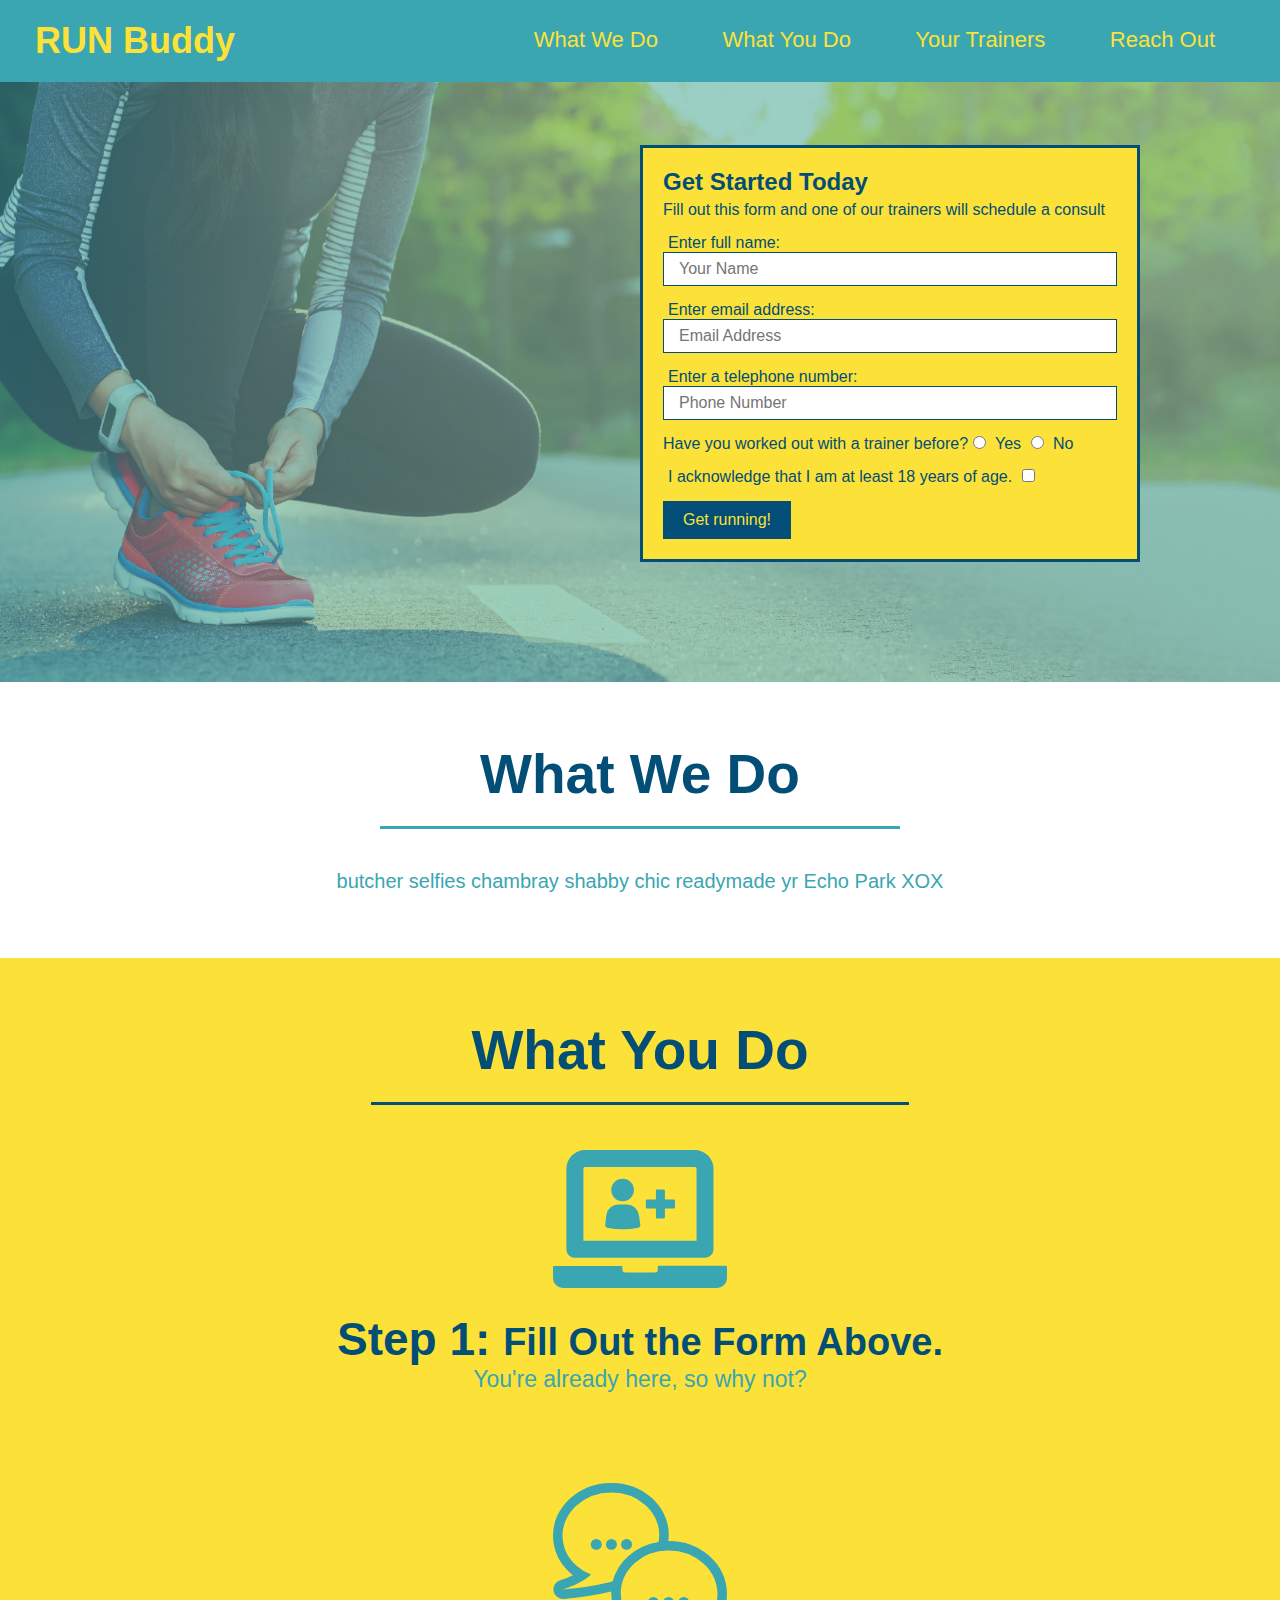
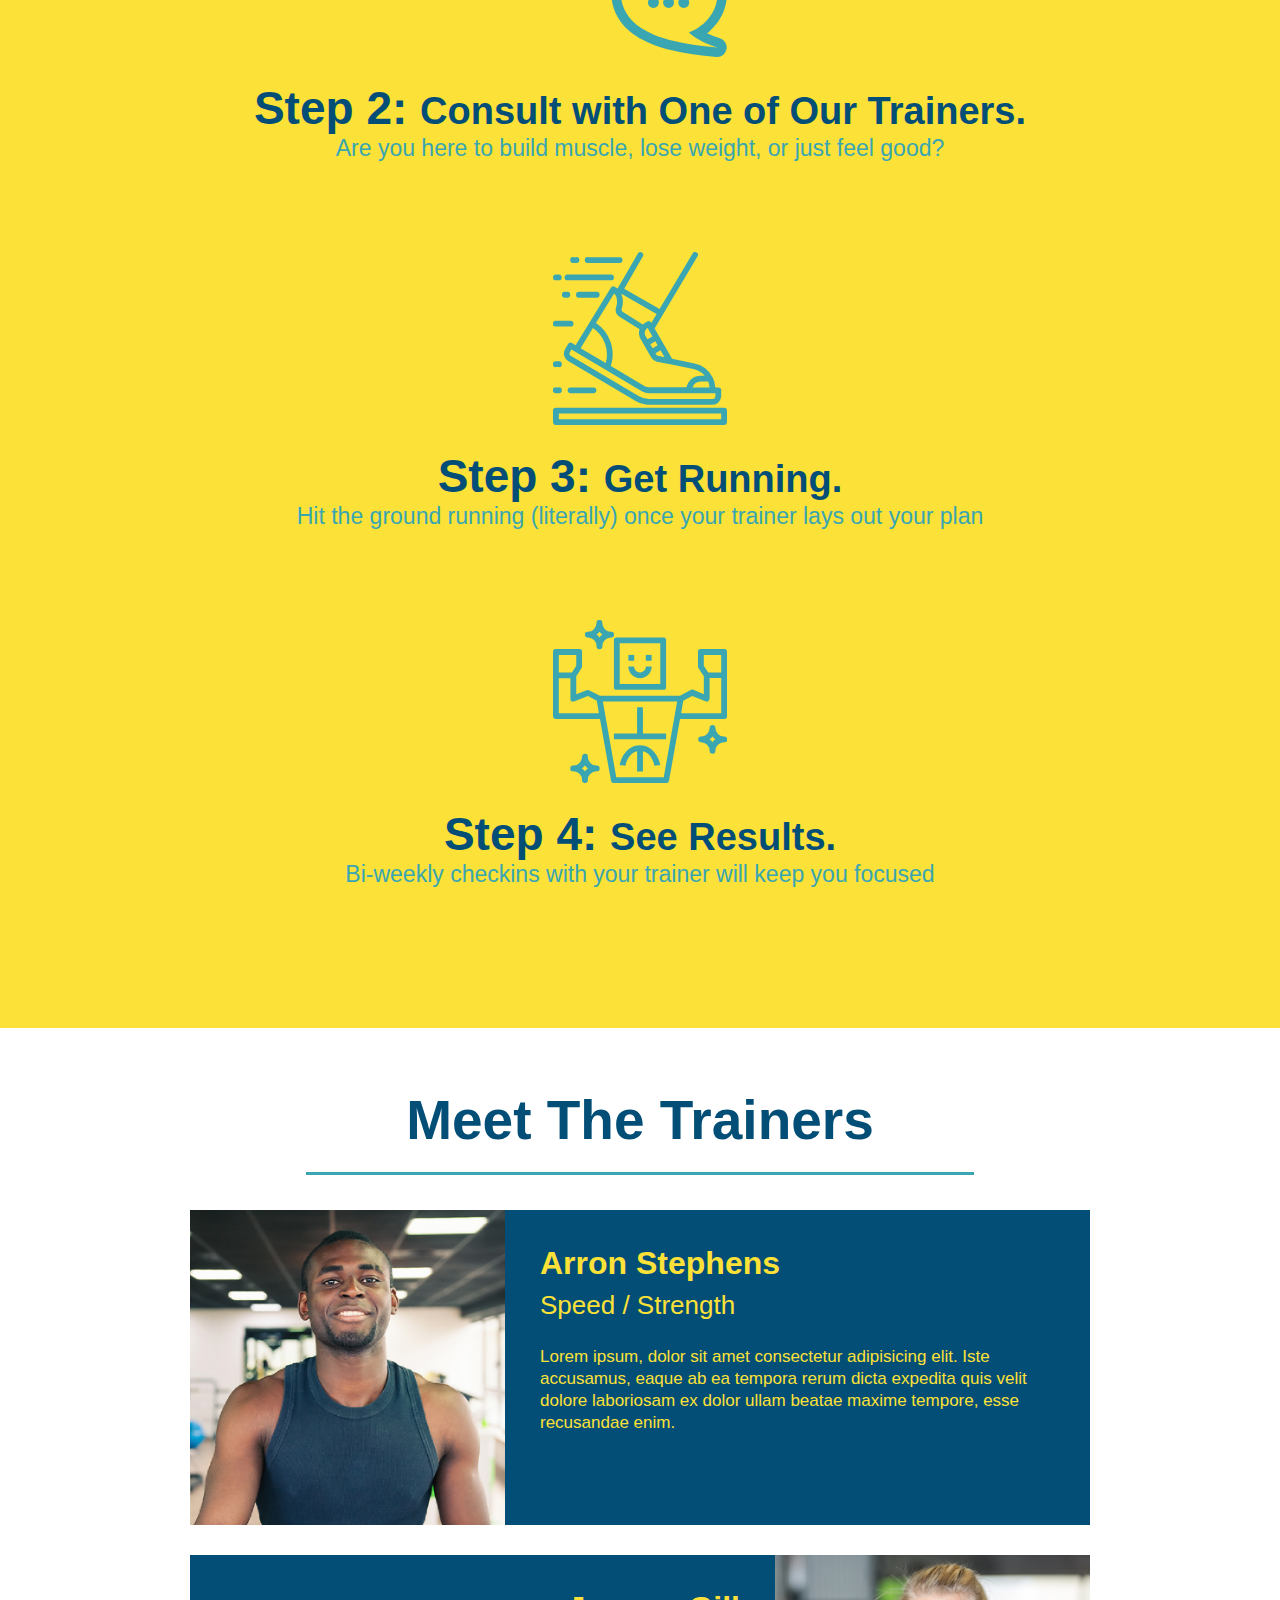
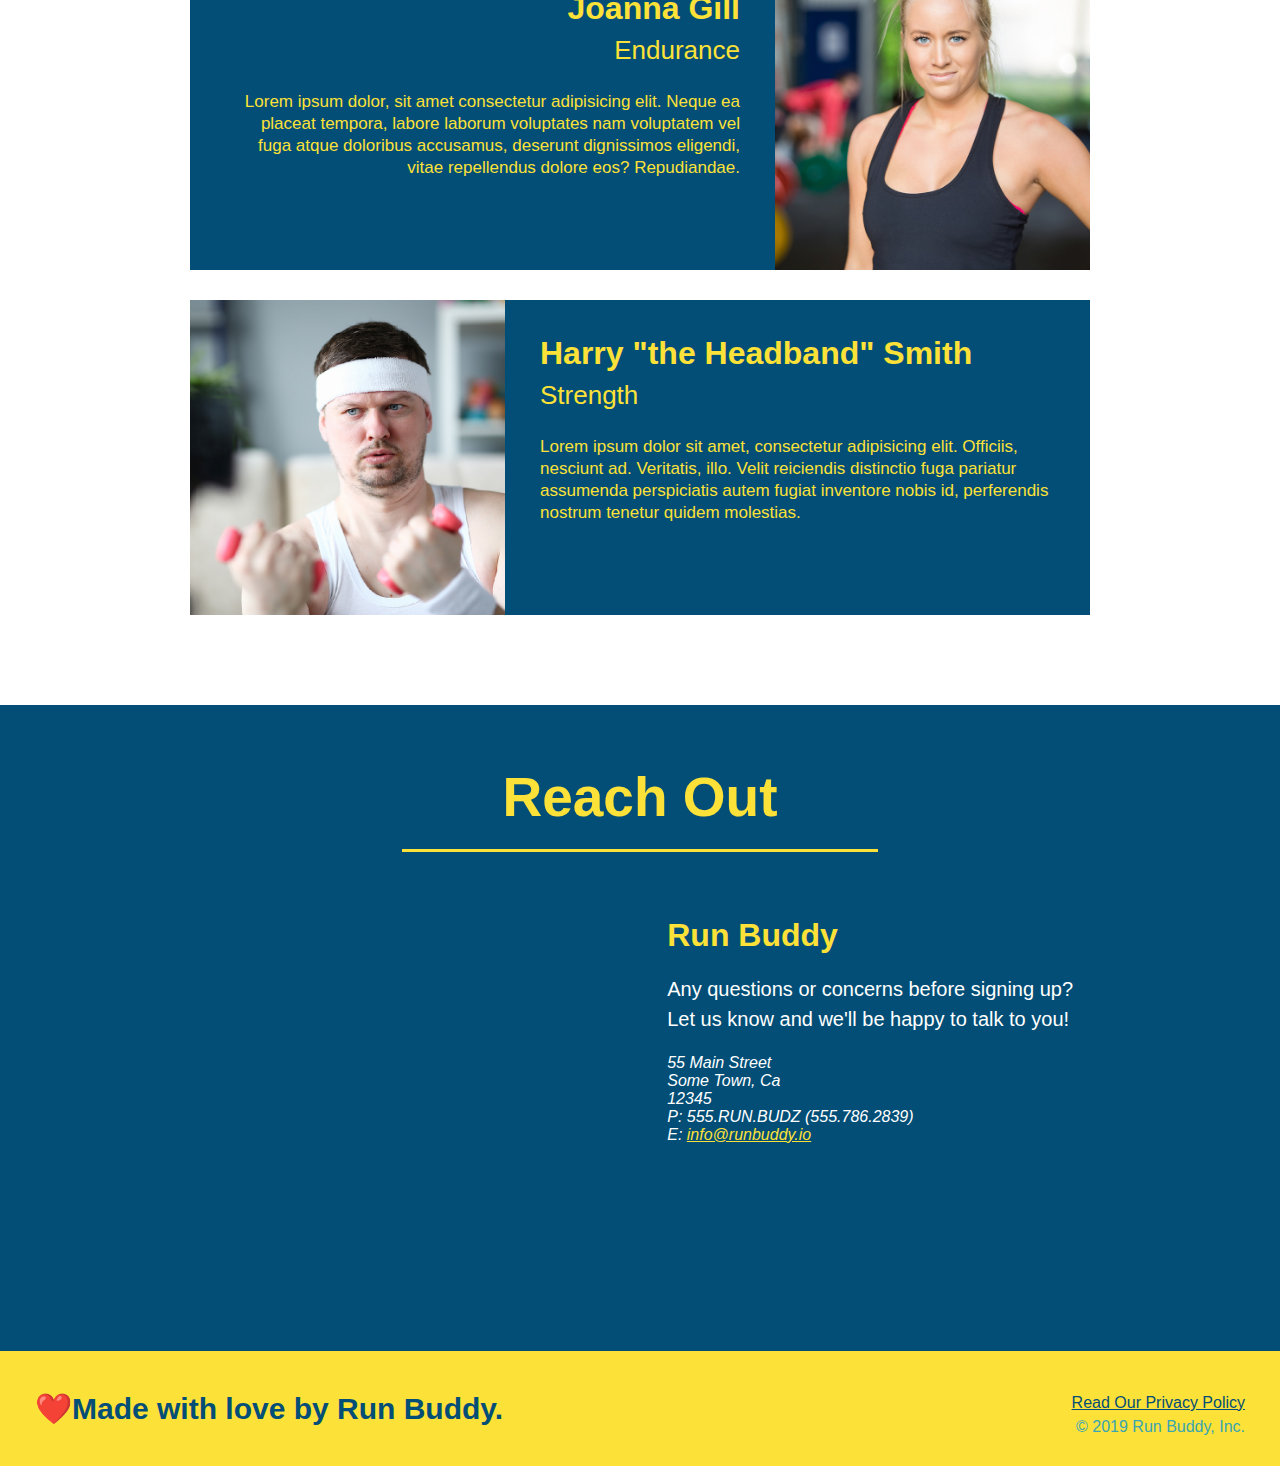
==== index.html @ ba40129c "meet the trainers section" ====
<!DOCTYPE html>
<html lang="en">
<head>
    <meta charset="UTF-8">
    <meta http-equiv="X-UA-Compatible" content="IE=edge">
    <meta name="viewport" content="width=device-width, initial-scale=1.0">
    <title>Run Buddy</title>

    <link rel="stylesheet" href="./assets/css/style.css" 
    />

</head>
<body>
    
    <!-- navigation -->
   <header>
        <h1>
            <a href= "#">RUN Buddy</a>
        </h1>

        <nav>
            <!-- Unordered list element -->
            <ul>
                <!-- List item element -->
                <li>
                    <!-- Anchor element -->
                    <a href="#what-you-do">What We Do</a>
                </li>
                <li>
                    <a href="#what-you-do">What You Do</a>
                </li>
                <li>
                    <a href="#your-trainers">Your Trainers</a>
                </li>
                <li>
                    <a href="#reach-out">Reach Out</a>
                </li>
            </ul>
        </nav>
    </header> 

    <!-- hero/jumbotron -->
    <section class="hero">
        <div class="hero-form">
            <h3>Get Started Today</h3>
            <p>Fill out this form and one of our trainers will schedule a consult</p>
            <form>
                <label for="name">Enter full name:</label>
                <input type="text" placeholder="Your Name" name="name" id="name" class="form-input" />
                <label for="email">Enter email address:</label>
                <input type="email" placeholder="Email Address" name="email" id="email" class="form-input" />
                <label for="phone">Enter a telephone number:</label>
                <input type="tel" placeholder="Phone Number" name="phone" id="phone" class="form-input" />

                <p>
                    Have you worked out with a trainer before?
                    <input type="radio" name="trainer-confirm" id="trainer-yes" />
                    <label for="trainer-yes">Yes</label>
                    <input type="radio" name="trainer-confirm" id="trainer-no" />
                    <label for="trainer-no">No</label>
                </p>
                <p>
                    <label for="checkbox">I acknowledge that I am at least 18 years of age.
                    </label>
                    <input type="checkbox" name="age-confirm" id="checkbox" />
                </p>
                <button type="summit">
                    Get running!
                </button>
            </form>
        </div>
    </section>

    <!-- "what we do" section -->
    <section id="what-we-do" class="intro"> 
        <h2 class="section-title primary-border">What We Do</h2>
        <p>
            butcher selfies chambray shabby chic readymade yr Echo Park XOX
        </p>
    </section>
    
    <!--"what you do" section-->
    <section id="what-you-do" class="steps">
        <h2 class="section-title secondary-border">What You Do</h2>

        <div>
            <img src="./assets/images/step-1.svg" alt="" />
            <h3> Step 1: <span>Fill Out the Form Above.</span></h3>
            <p>You're already here, so why not?</p>
        </div>

        <div>
            <img src="./assets/images/step-2.svg" alt="" />
            <h3>Step 2: <span>Consult with One of Our Trainers.</span></h3>
            <p>Are you here to build muscle, lose weight, or just feel good?</p>
        </div>

        <div>
            <img src="./assets/images/step-3.svg" alt="" />
            <h3>Step 3: <span>Get Running.</span></h3>
            <p>Hit the ground running (literally) once your trainer lays out your plan</p>
        </div>

        <div>
            <img src="./assets/images/step-4.svg" alt="" />
            <h3>Step 4: <span>See Results.</span></h3>
            <p>Bi-weekly checkins with your trainer will keep you focused</p>
        </div>
    </section>
    
    <!--"meet the trainer" section-->
    <section id="your-trainers" class="trainers">
        <h2 class="section-title primary-border">
            Meet The Trainers</h2>
            <article class="trainer">
                <img src="./assets/images/trainer-1.jpg" alt="Arron Stephens in his workout clothes, ready to pump iron" />
                <div class="trainer-bio text-left">
                    <h3> Arron Stephens </h3>
                    <h4>Speed / Strength </h4>
                    <p>
                        Lorem ipsum, dolor sit amet consectetur adipisicing elit. Iste accusamus, eaque ab ea tempora rerum dicta expedita quis velit dolore laboriosam ex dolor ullam beatae maxime tempore, esse recusandae enim.
                    </p>
                </div>
            </article>

            <article class="trainer">
                <div class="trainer-bio text-right">
                    <h3>Joanna Gill</h3>
                    <h4>Endurance</h4>
                    <p>
                        Lorem ipsum dolor, sit amet consectetur adipisicing elit. Neque ea placeat tempora, labore laborum voluptates nam voluptatem vel fuga atque doloribus accusamus, deserunt dignissimos eligendi, vitae repellendus dolore eos? Repudiandae.
                    </p>
                </div>
                <img src="./assets/images/trainer-2.jpg" alt="Joanna Gill cooling off after a workout" />
            </article>

            <article class="trainer">
                <img src="./assets/images/trainer-3.jpg" alt="Harry Smith wearing a headband and lifting comically small pink weights" />
                <div class="trainer-bio text-left">
                    <h3>Harry "the Headband" Smith</h3>
                    <h4>Strength</h4>
                    <p>
                        Lorem ipsum dolor sit amet, consectetur adipisicing elit. Officiis, nesciunt ad. Veritatis, illo. Velit reiciendis distinctio fuga pariatur assumenda perspiciatis autem fugiat inventore nobis id, perferendis nostrum tenetur quidem molestias.
                    </p>
                </div>
            </article>
    </section>
    
    <!--"reach out" section-->
    <section id="reach-out" class="contact">
        <h2 class="section-title secondary-border">Reach Out</h2>
        <div class="contact-info">
            <iframe src="https://www.google.com/maps/embed?pb=!1m18!1m12!1m3!1d3016.4071240894605!2d-74.11758218458974!3d40.88488347931348!2m3!1f0!2f0!3f0!3m2!1i1024!2i768!4f13.1!3m3!1m2!1s0x89c2f951007df4bb%3A0xd61c930fb364bfa!2s155%20Semel%20Ave%2C%20Garfield%2C%20NJ%2007026!5e0!3m2!1sen!2sus!4v1619293812402!5m2!1sen!2sus" 
                width="400" 
                height="400" 
                style="border:0;" 
                allowfullscreen="" 
                loading="lazy">
            </iframe>
        

        <div>
            <h3>Run Buddy</h3>
            <p>
                Any questions or concerns before signing up?
                <br/>
                Let us know and we'll be happy to talk to you!
            </p>
            <address>
                55 Main Street <br/>
                Some Town, Ca <br/>
                12345 <br/>
                P: 555.RUN.BUDZ (555.786.2839) <br/>
                E: <a href="mailto:info@runbuddy.io">info@runbuddy.io</a>
            </address>
            </div>
        </div>
    </section>

    <!-- footer -->
    <footer> 
        <h2>❤️Made with love by Run Buddy.</h2>
        <div>
            <a href="#">Read Our Privacy Policy</a><br />
            &copy; 2019 Run Buddy, Inc.
        </div>
    </footer>


</body>
</html>
---- assets/css/style.css ----
* {
    margin: 0;
    padding: 0;
    box-sizing: border-box;
}

body {
    color: #39a6b2;
    font-family: Helvetica, Arial, sans-serif;
}

header {
    padding: 20px 35px;
    background-color: #39a6b2;
}

header h1 {
    font-weight: bold;
    font-size: 36px;
    color: #fce138;
    margin: 0;
    display: inline;
}

header a {
    text-decoration: none;
    color: #fce138;
}

header nav {
    float: right;
    margin: 7px 0;
}

header nav ul li {
    display: inline;
}

header nav ul li a {
    margin: 0 30px;
    font-weight: lighter;
    font-size: 22px;
}
footer {
    background: #fce138;
    width: 100%;
    padding: 40px 35px;
}

footer h2 {
    display: inline;
    color: #024e76;
    font-size: 30px;
    margin: 0;
}

footer div {
    float: right;
    line-height: 1.5;
    text-align: right;
}

footer a {
    color: #024e76;
}

section {
    padding:60px;
}

.hero {
    background-image: url("../images/hero-bg.jpg");
    height: 600px;
    background-size: cover;
    background-position: center;
    position: relative;
}

.hero-form {
    background-color: #fce138;
    color: #024e76;
    padding: 20px;
    width: 500px;
    border: solid 3px #024e76;
    position: absolute;
    bottom: 120px;
    right: 140px;
}
.hero-form h3 {
    font-size: 24px;
    margin: 0;
}
.hero-form p {
    margin: 5px 0 15px 0;
}

.form-input {
    border: 1px solid #024e76;
    display: block;
    padding: 7px 15px;
    font-size: 16px;
    color: #024e76;
    width: 100%;
    margin-bottom: 15px;
}

.hero-form label {
    margin: 0 5px;
}

.hero-form button {
    color: #fce138;
    background-color: #024e76;
    border: none;
    padding: 10px 20px;
    font-size: 16px;
}

.intro {
    text-align: center;
}

.intro p {
    line-height: 1.7;
    color: #39a6b2;
    width: 80%;
    font-size: 20px;
    margin: 0 auto;
}

.steps {
    text-align: center;
    background: #fce138
}

.section-title {
    font-size: 55px;
    color: #024e76;
    margin-bottom: 35px;
    padding: 0 100px 20px 100px;
    display: inline-block;
    border-bottom: 3px solid;
}

.primary-border {
    border-color: #fce138;
}

.primary-border {
    border-color: #39a6b2;
}

.steps div {
    margin-bottom: 80px;
}

.steps img {
    width: 15%;
    margin: 10px 0;
}

.steps h3 {
    color: #024e76;
    font-size: 46px;
    margin-top: 10px;
}

.steps p {
    color: #39a6b2;
    font-size: 23px;
}

.steps span {
    font-size: 38px;
}

.trainers {
    text-align: center;
}

.trainer {
    width: 900px;
    margin: 0 auto 30px auto;
    background: #024e76;
    color: #fce138;
    overflow: auto;
}

.trainer img {
    width: 35%;
    float: left;
}

.trainer-bio {
    padding: 35px;
    float: left;
    width: 65%;
}

.text-left {
    text-align: left;
}

.text-right {
    text-align: right;
}

.trainer-bio h3 {
    font-size: 32px;
    margin-bottom: 8px;
}

.trainer-bio h4 {
    font-weight: lighter;
    font-size: 26px;
    margin-bottom: 25px;
}

.trainer-bio p {
    font-size: 17px;
    line-height: 1.3;
}

.contact {
    text-align: center;
    background: #024e76;
}

.contact h2 {
    color:#fce138;
}

.contact-info iframe {
    width: 400px;
    height: 400px;
}

.contact-info div {
    width: 410px;
    display: inline-block;
    vertical-align: top;
    text-align: left;
    margin: 30px 0 0 60px;
    color: white;
}

.contact-info h3 {
    color:#fce138;
    font-size: 32px;
}

.contact-info p, .contact-info adress {
    margin: 20px 0;
    line-height: 1.5;
    font-size: 20px;
    font-style: normal;
}

.contact-info a {
    color: #fce138;
}
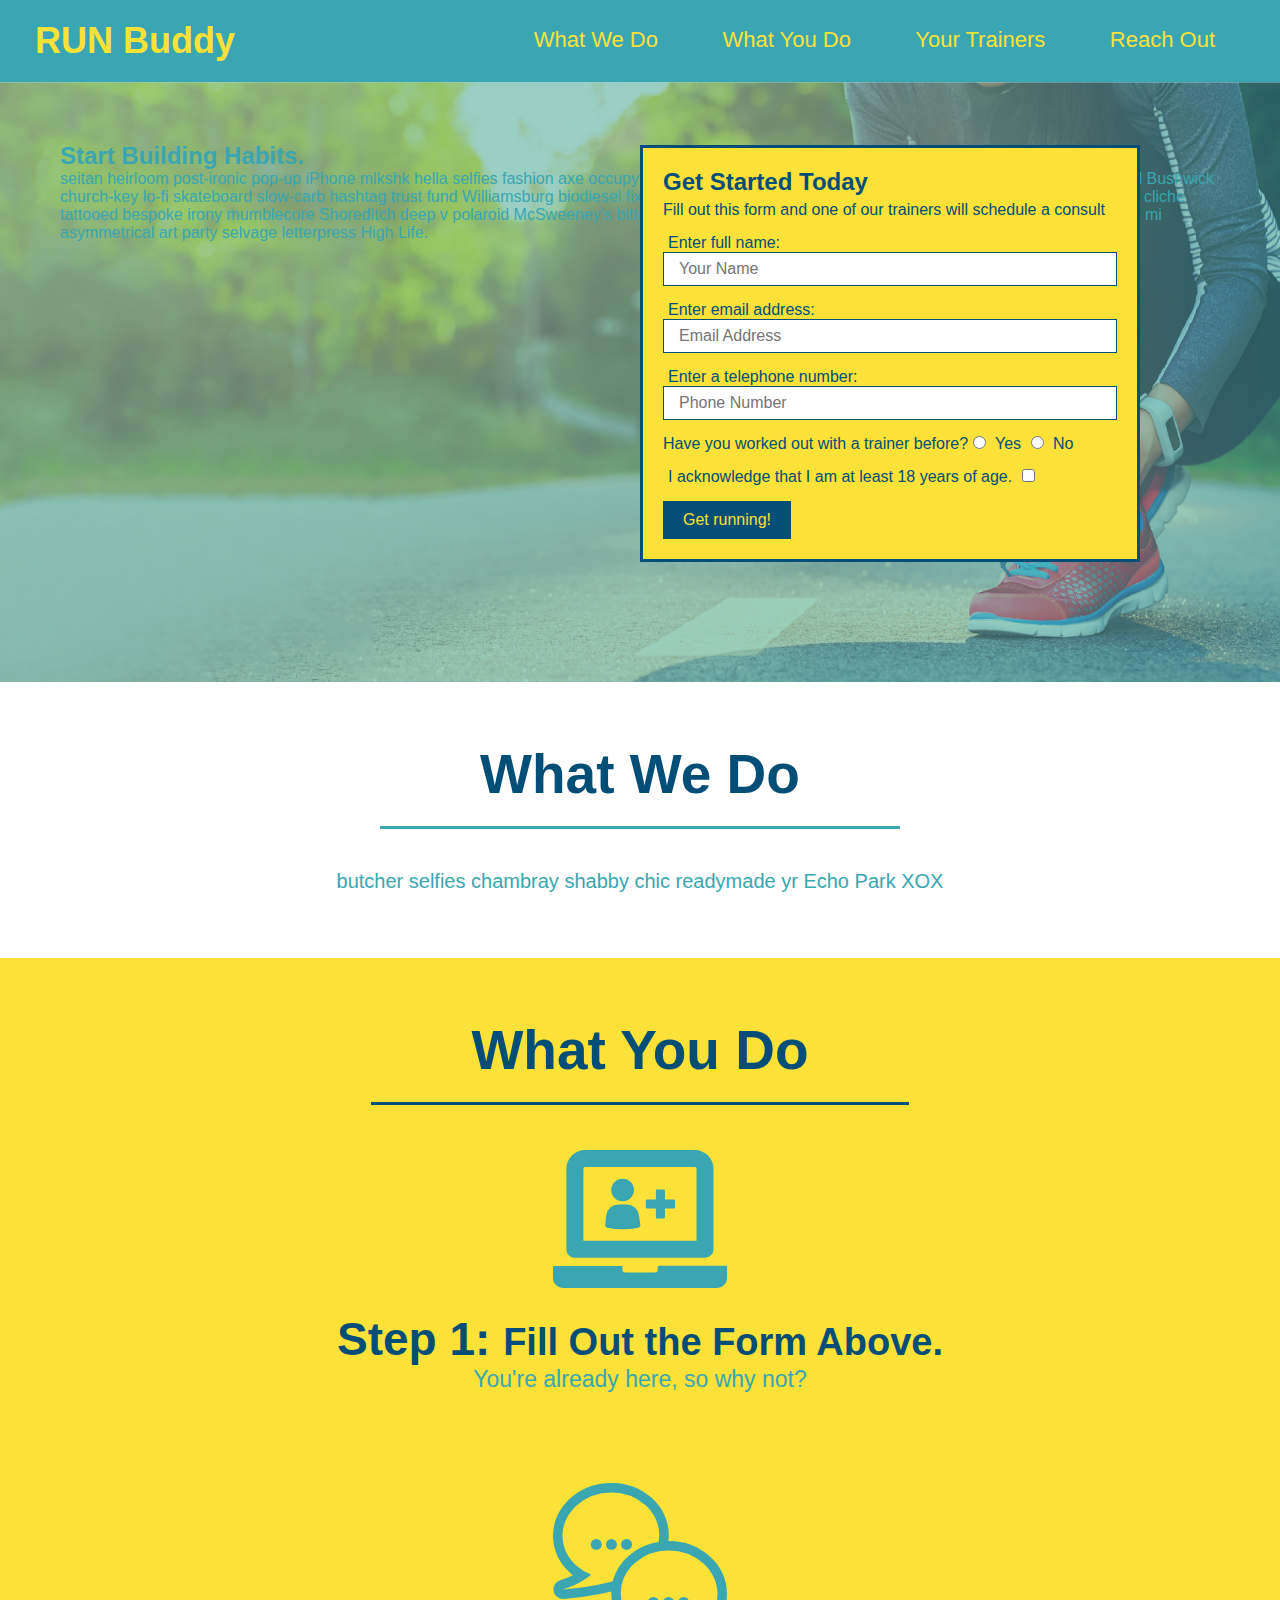
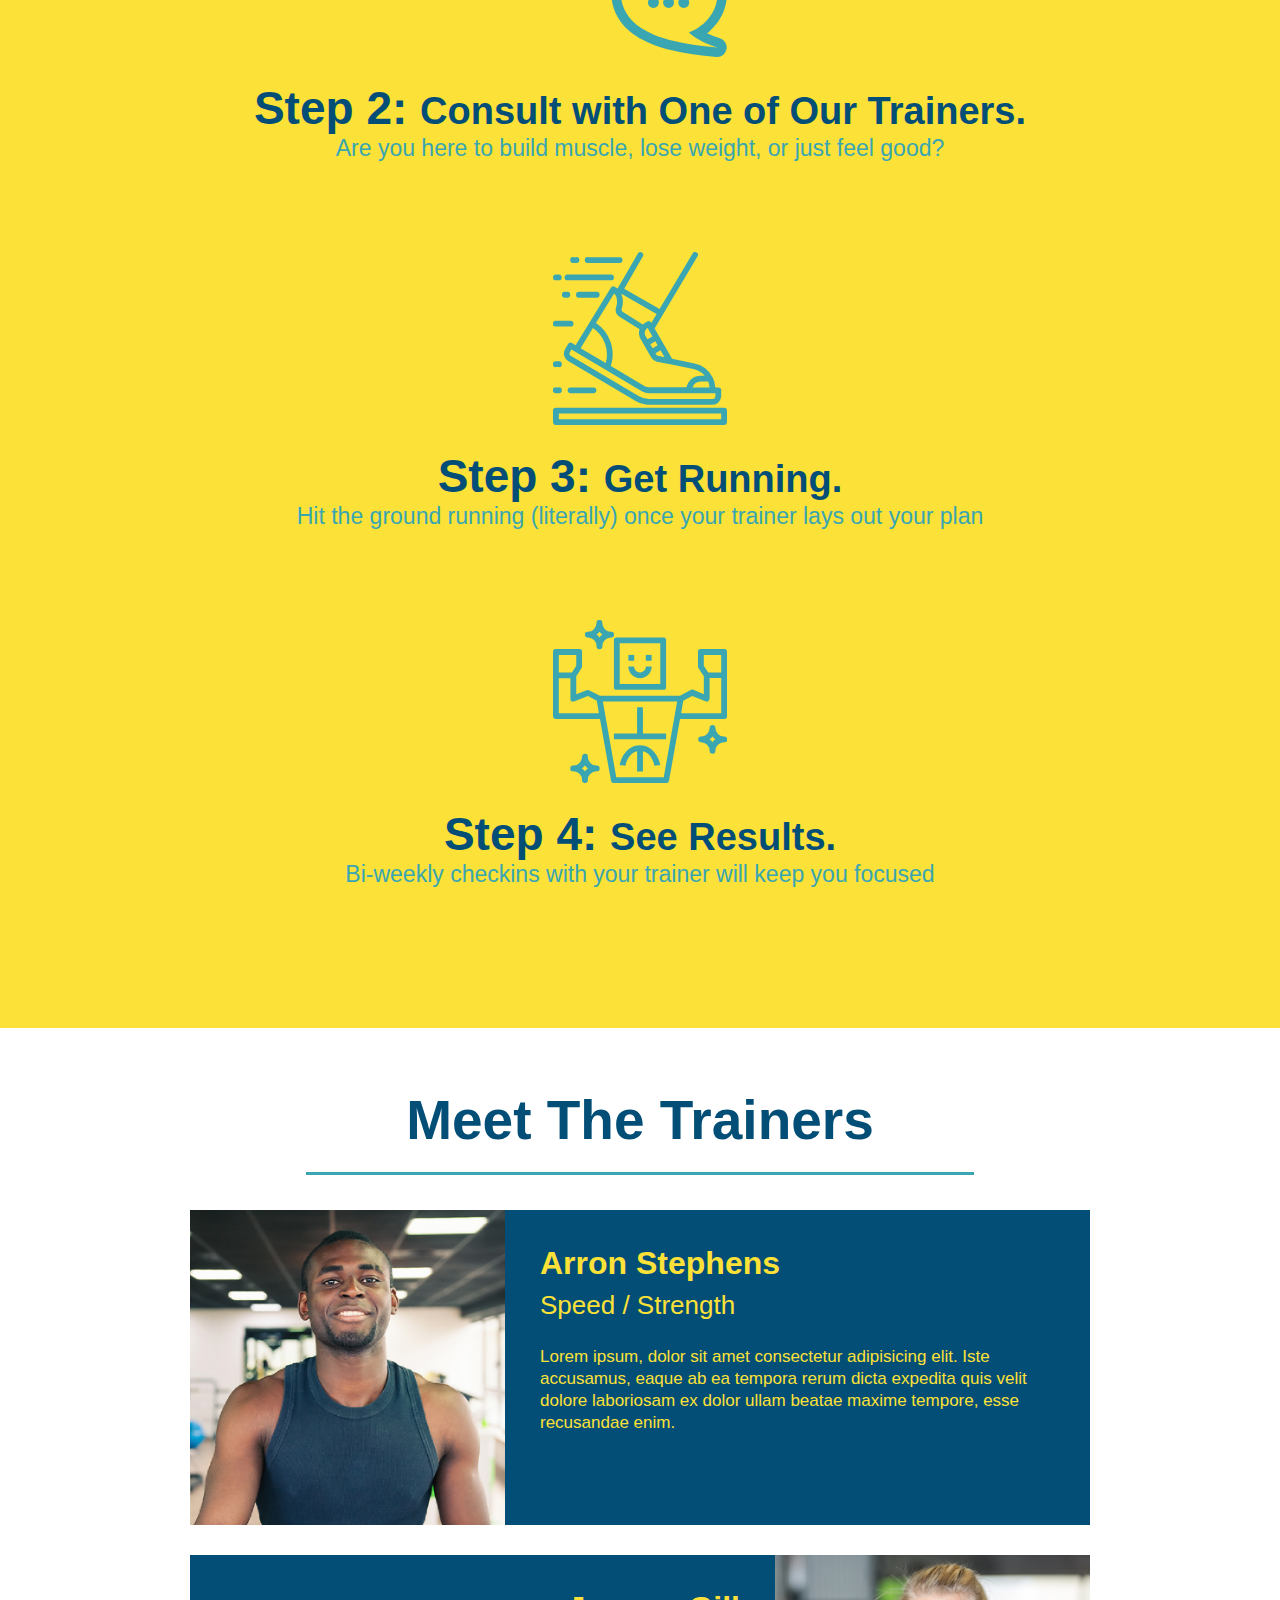
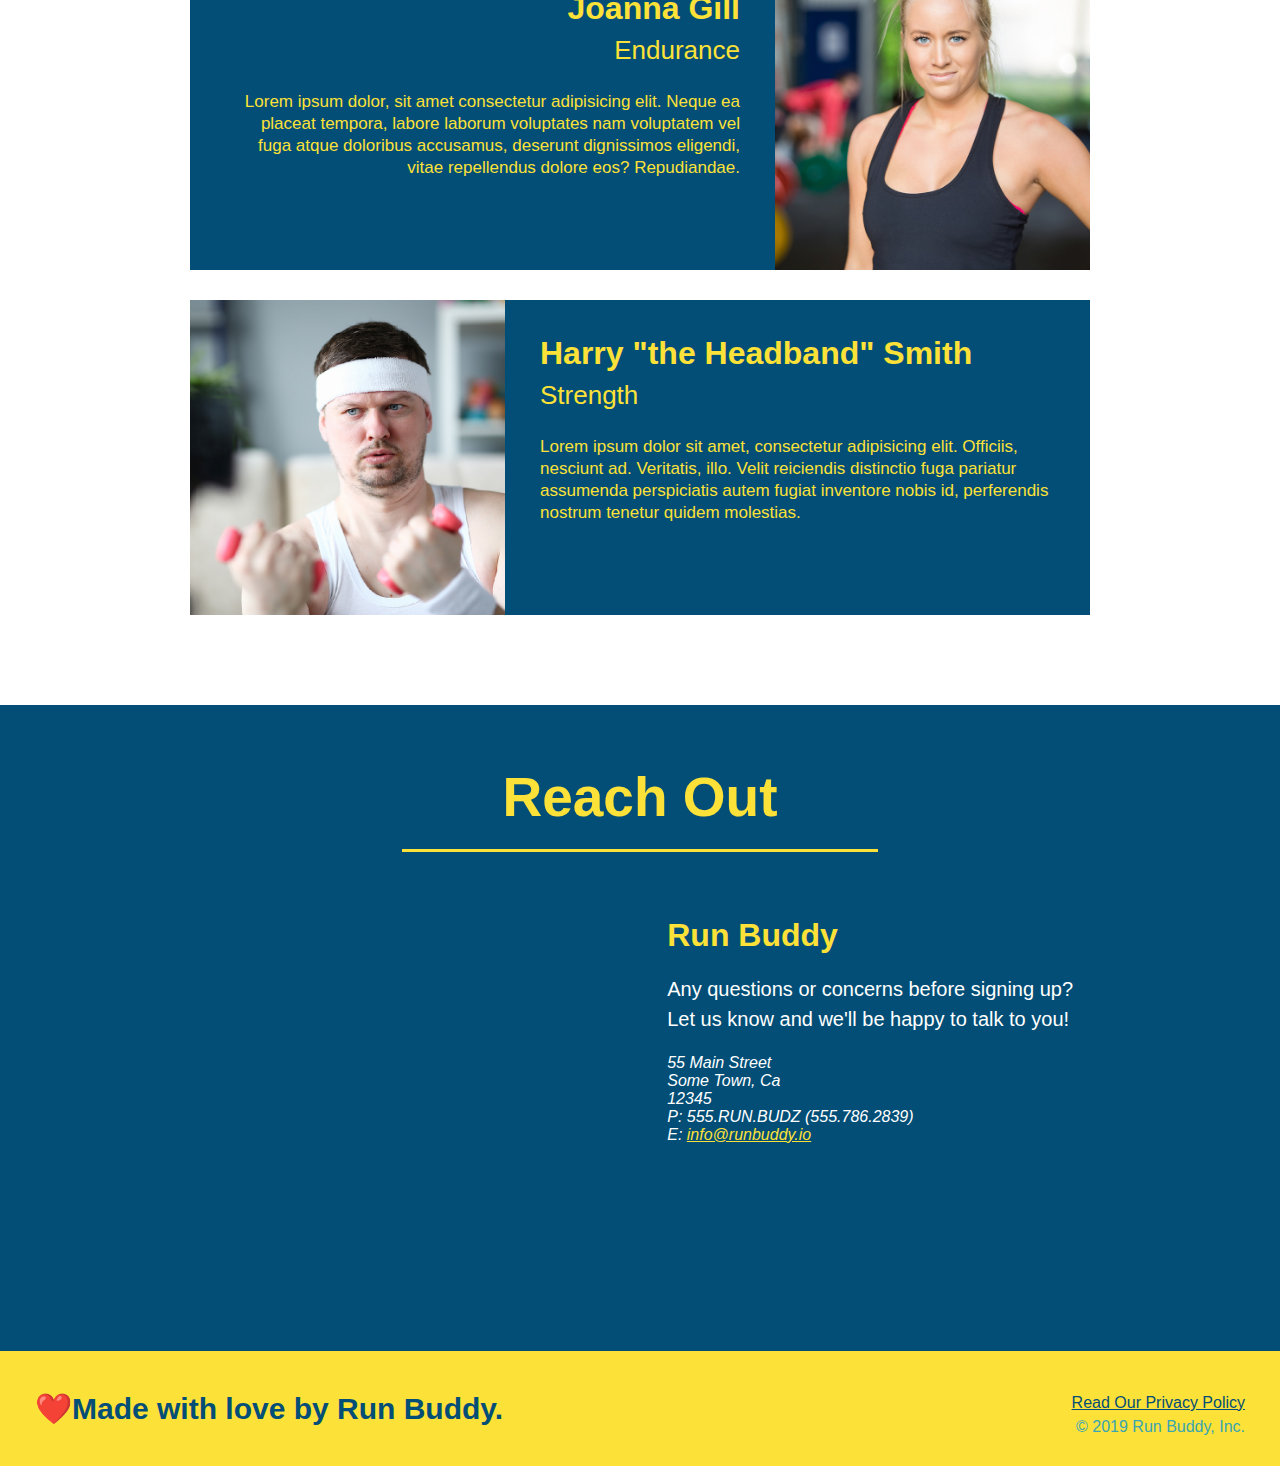
==== commit ad4e68f6: "add content to hero, replace image" ====
--- a/index.html
+++ b/index.html
@@ -24,7 +24,7 @@
                 <!-- List item element -->
                 <li>
                     <!-- Anchor element -->
-                    <a href="#what-you-do">What We Do</a>
+                    <a href="#what-we-do">What We Do</a>
                 </li>
                 <li>
                     <a href="#what-you-do">What You Do</a>
@@ -41,6 +41,12 @@
 
     <!-- hero/jumbotron -->
     <section class="hero">
+        <div class="hero-cta">
+            <h2>Start Building Habits.</h2>
+            <p>
+                seitan heirloom post-ironic pop-up iPhone mlkshk hella selfies fashion axe occupy readymade put a bird on it messenger bag Wes Anderson Schlitz plaid Bushwick church-key lo-fi skateboard slow-carb hashtag trust fund Williamsburg biodiesel fixie farm-to-table 8-bit banjo XOXO Banksy chillwave bicycle rights retro cliche tattooed bespoke irony mumblecore Shoreditch deep v polaroid McSweeney's bitters cray gentrify tofu Marfa you probably haven't heard of them yr banh mi asymmetrical art party selvage letterpress High Life.
+            </p>
+        </div>
         <div class="hero-form">
             <h3>Get Started Today</h3>
             <p>Fill out this form and one of our trainers will schedule a consult</p>
@@ -181,7 +187,7 @@
     <footer> 
         <h2>❤️Made with love by Run Buddy.</h2>
         <div>
-            <a href="#">Read Our Privacy Policy</a><br />
+            <a href="./privacy-policyt.html">Read Our Privacy Policy</a><br />
             &copy; 2019 Run Buddy, Inc.
         </div>
     </footer>
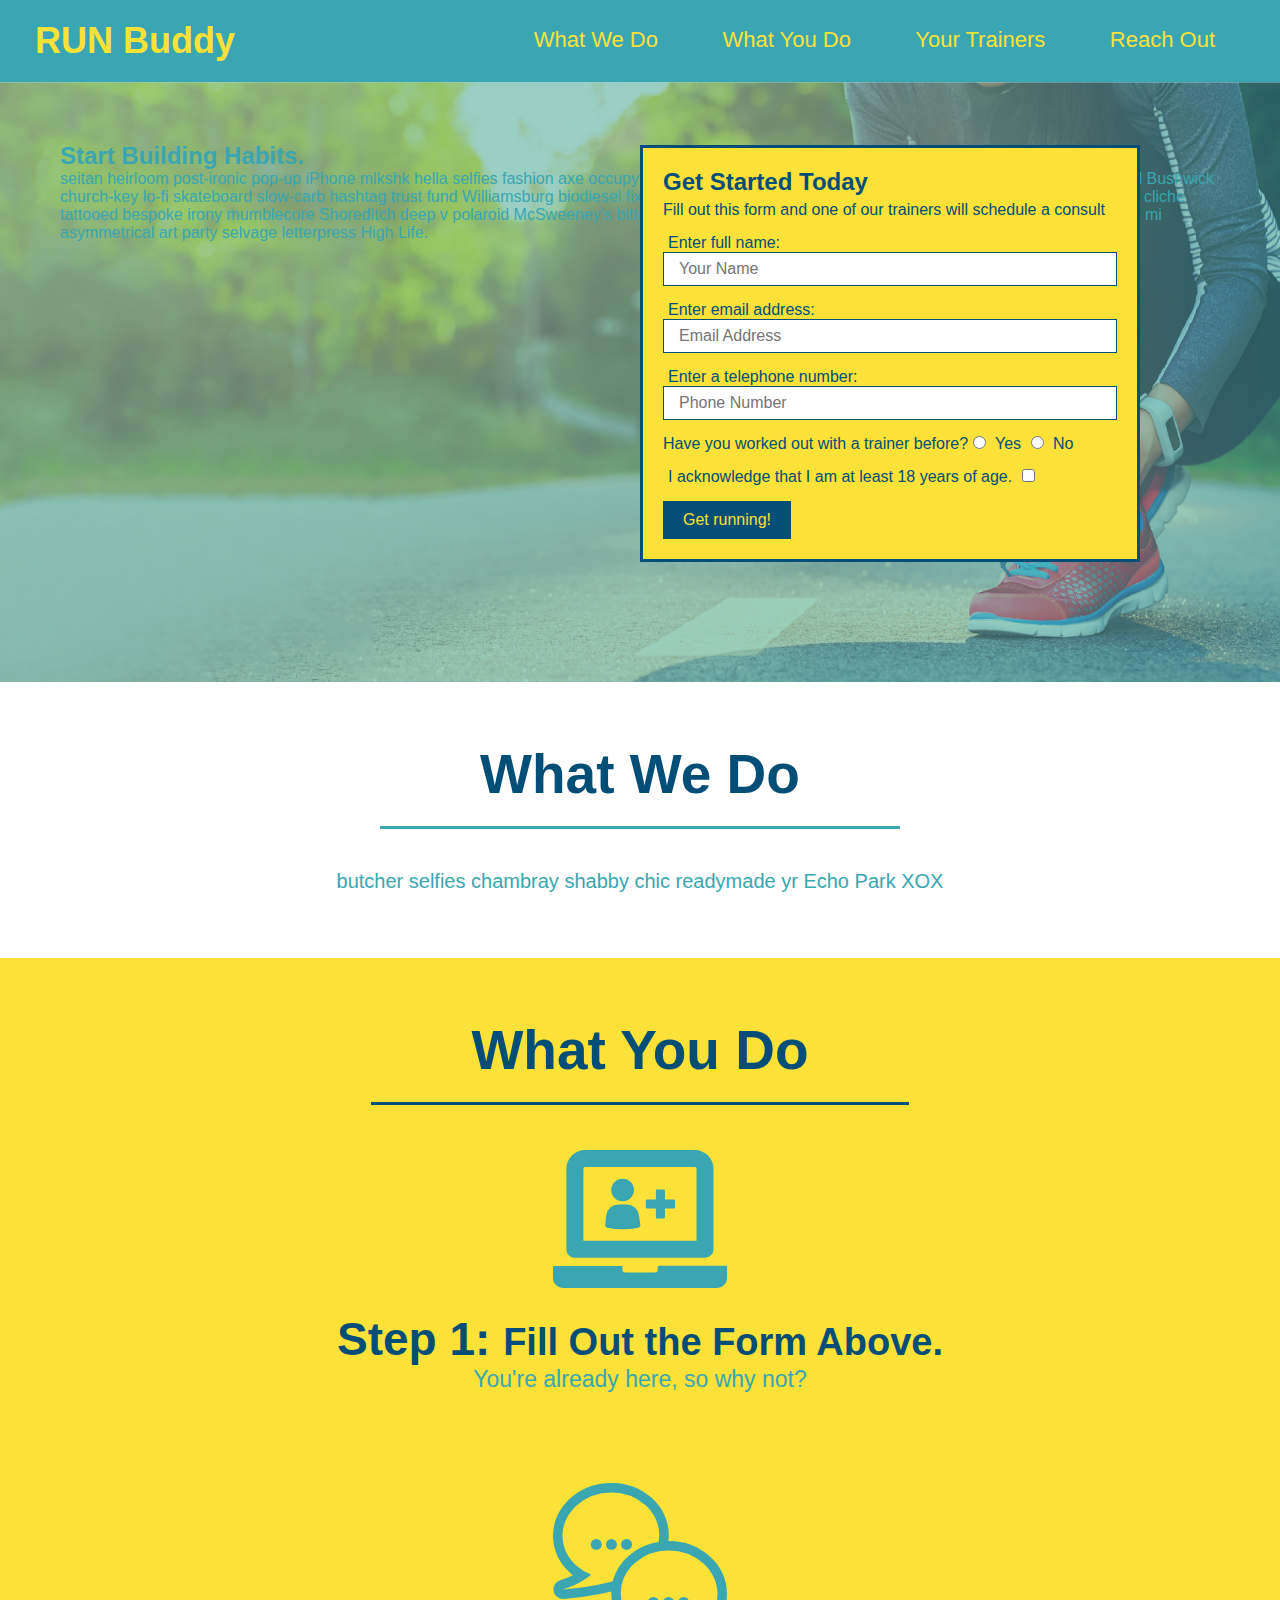
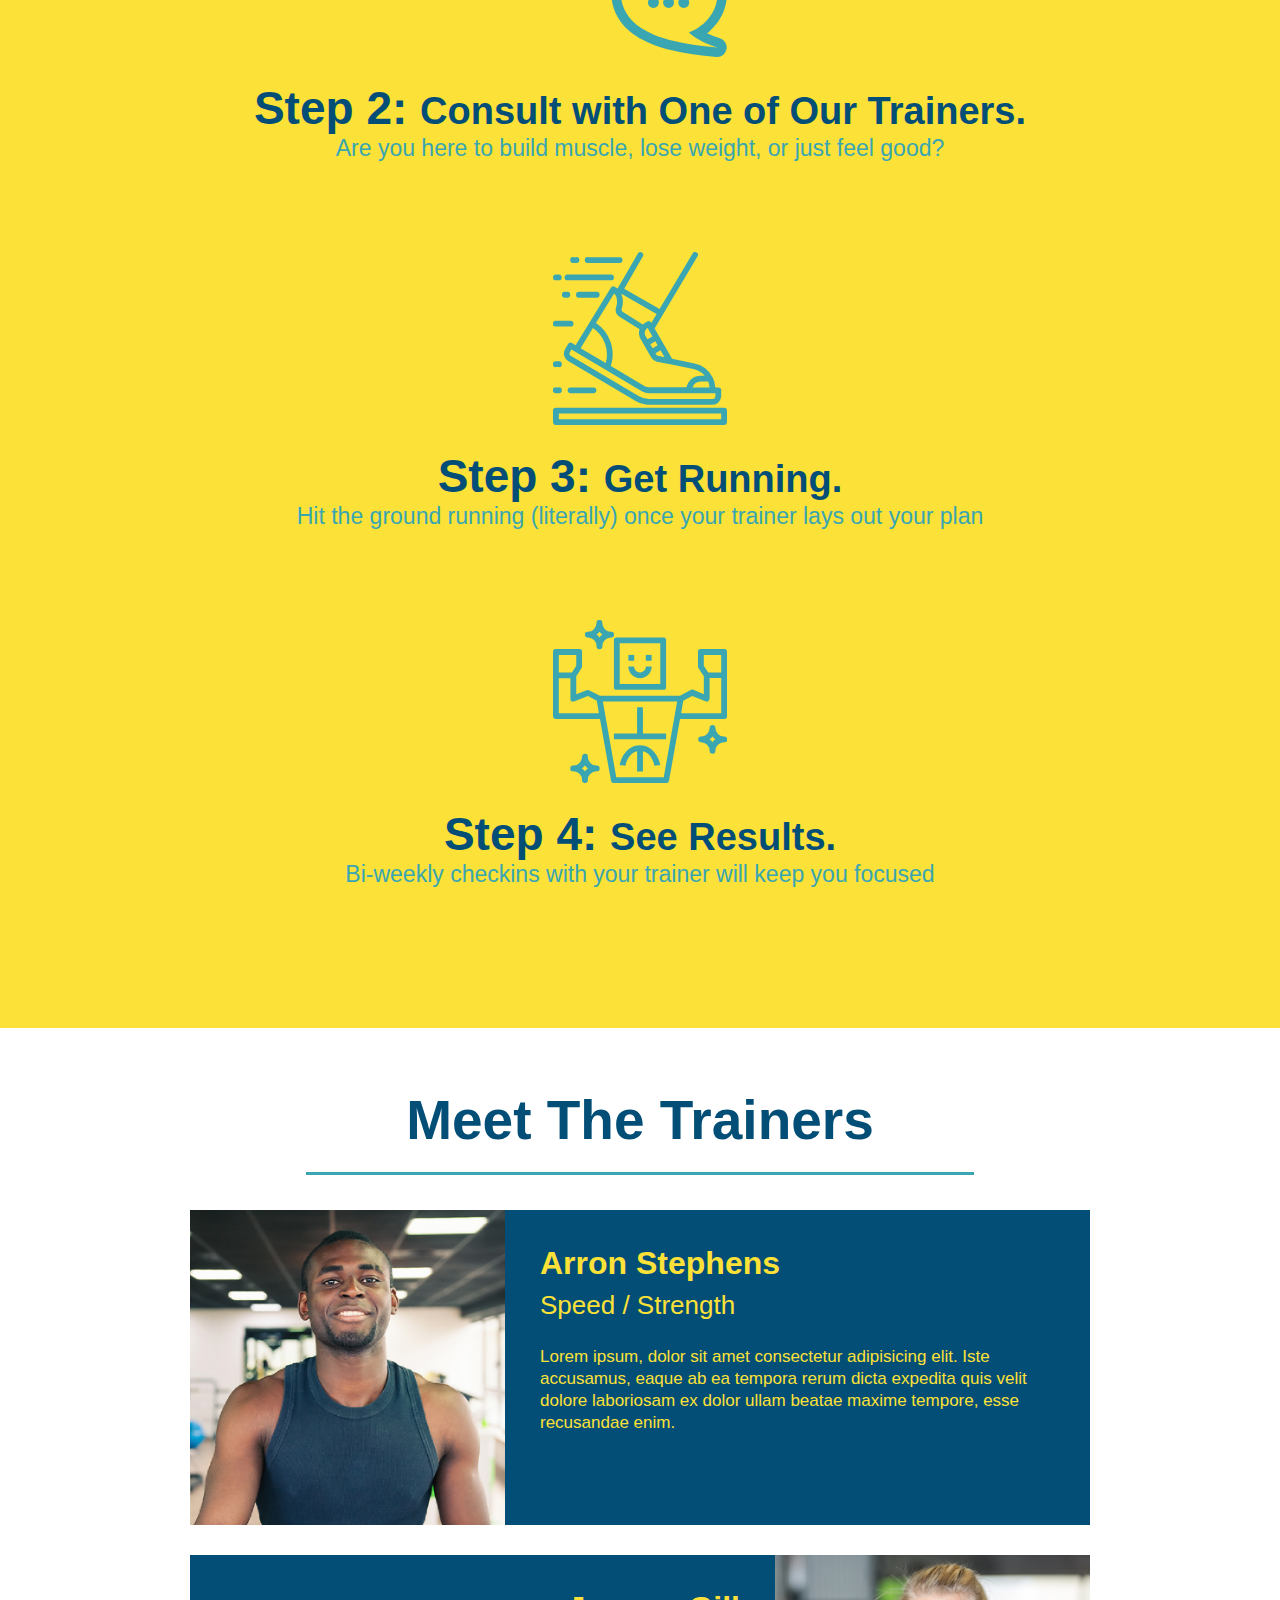
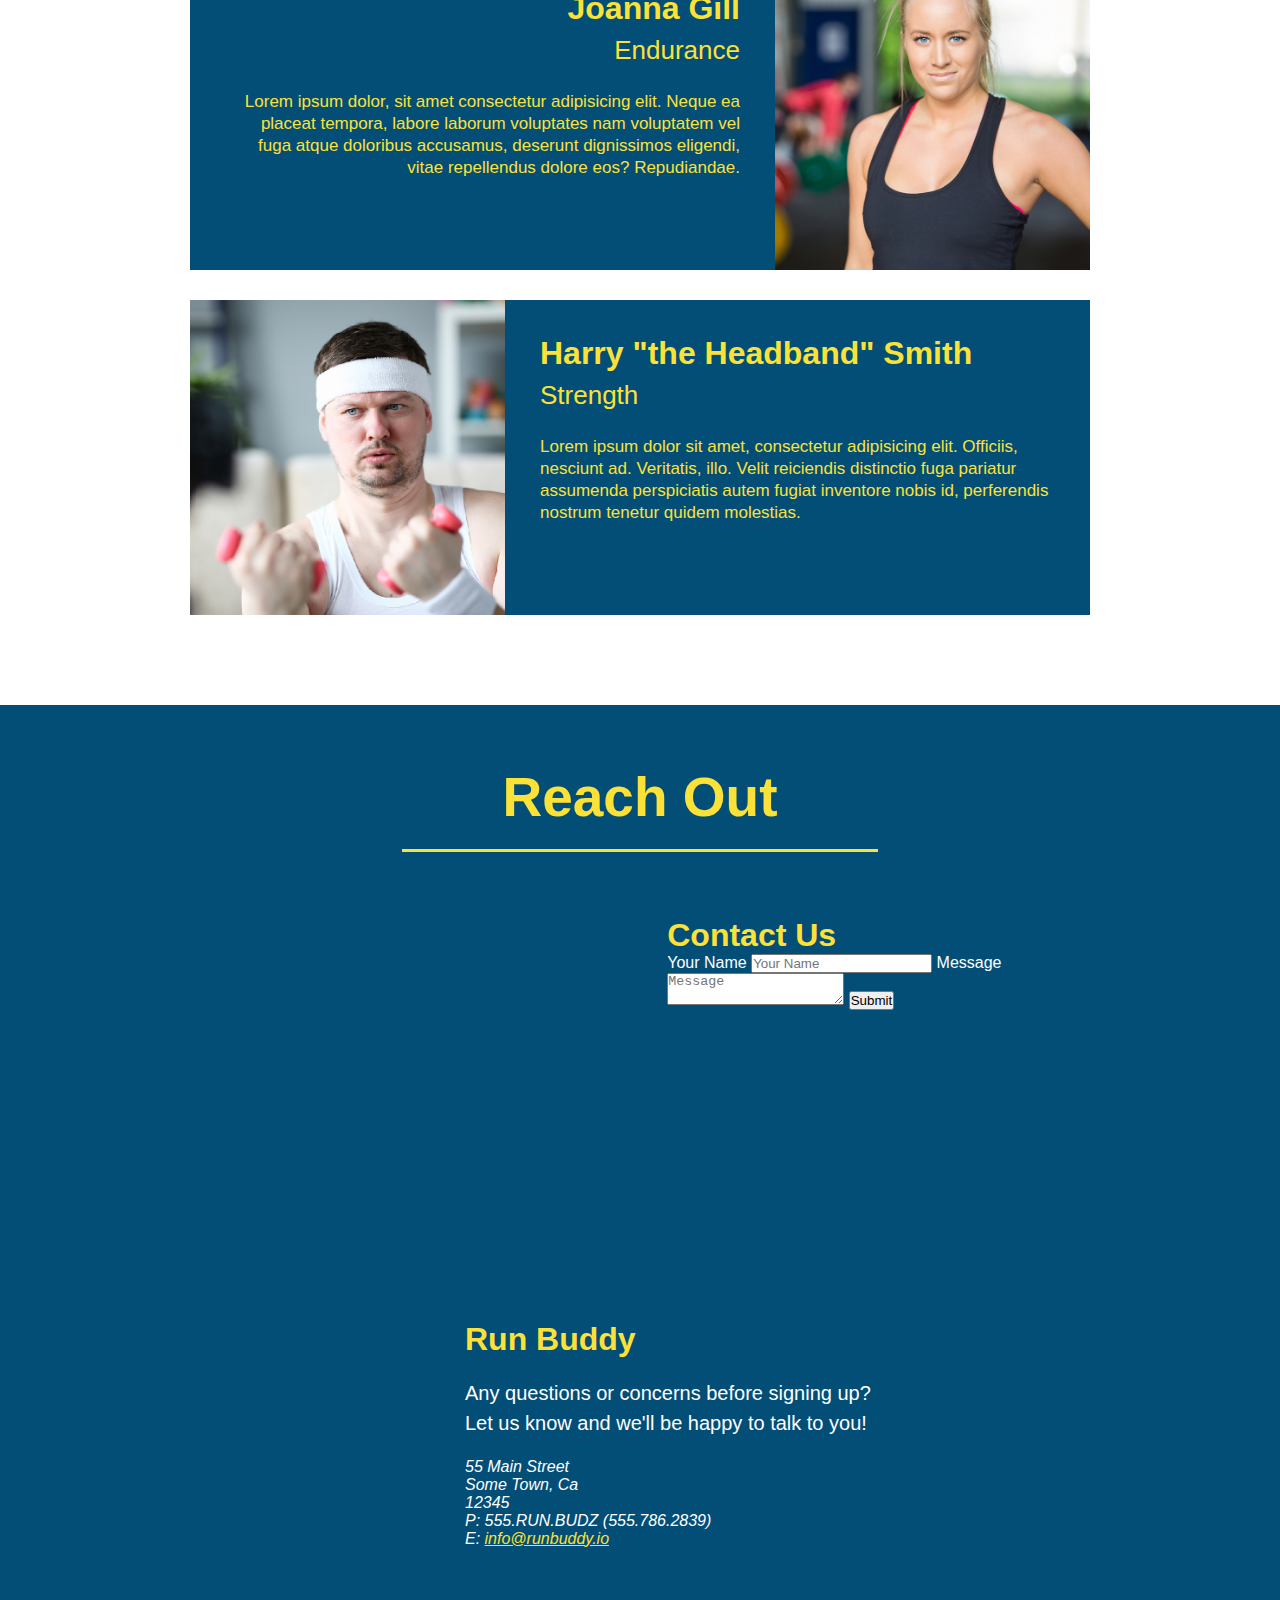
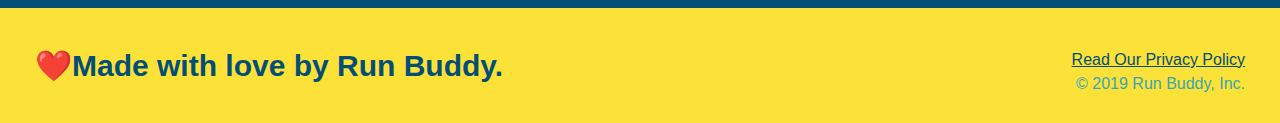
==== commit f26b3b2b: "add contact-form" ====
--- a/index.html
+++ b/index.html
@@ -164,6 +164,18 @@
                 loading="lazy">
             </iframe>
         
+            <div class="contact-form">
+                <h3>Contact Us</h3>
+                <form>
+                    <label for="contact-name">Your Name</label>
+                    <input type="text" id="contact-name" placeholder="Your Name" />
+
+                    <label for="contact-message">Message</label>
+                    <textarea id="contact-message" placeholder="Message"></textarea>
+
+                    <button type="submit">Submit</button>
+                </form>
+            </div>
 
         <div>
             <h3>Run Buddy</h3>
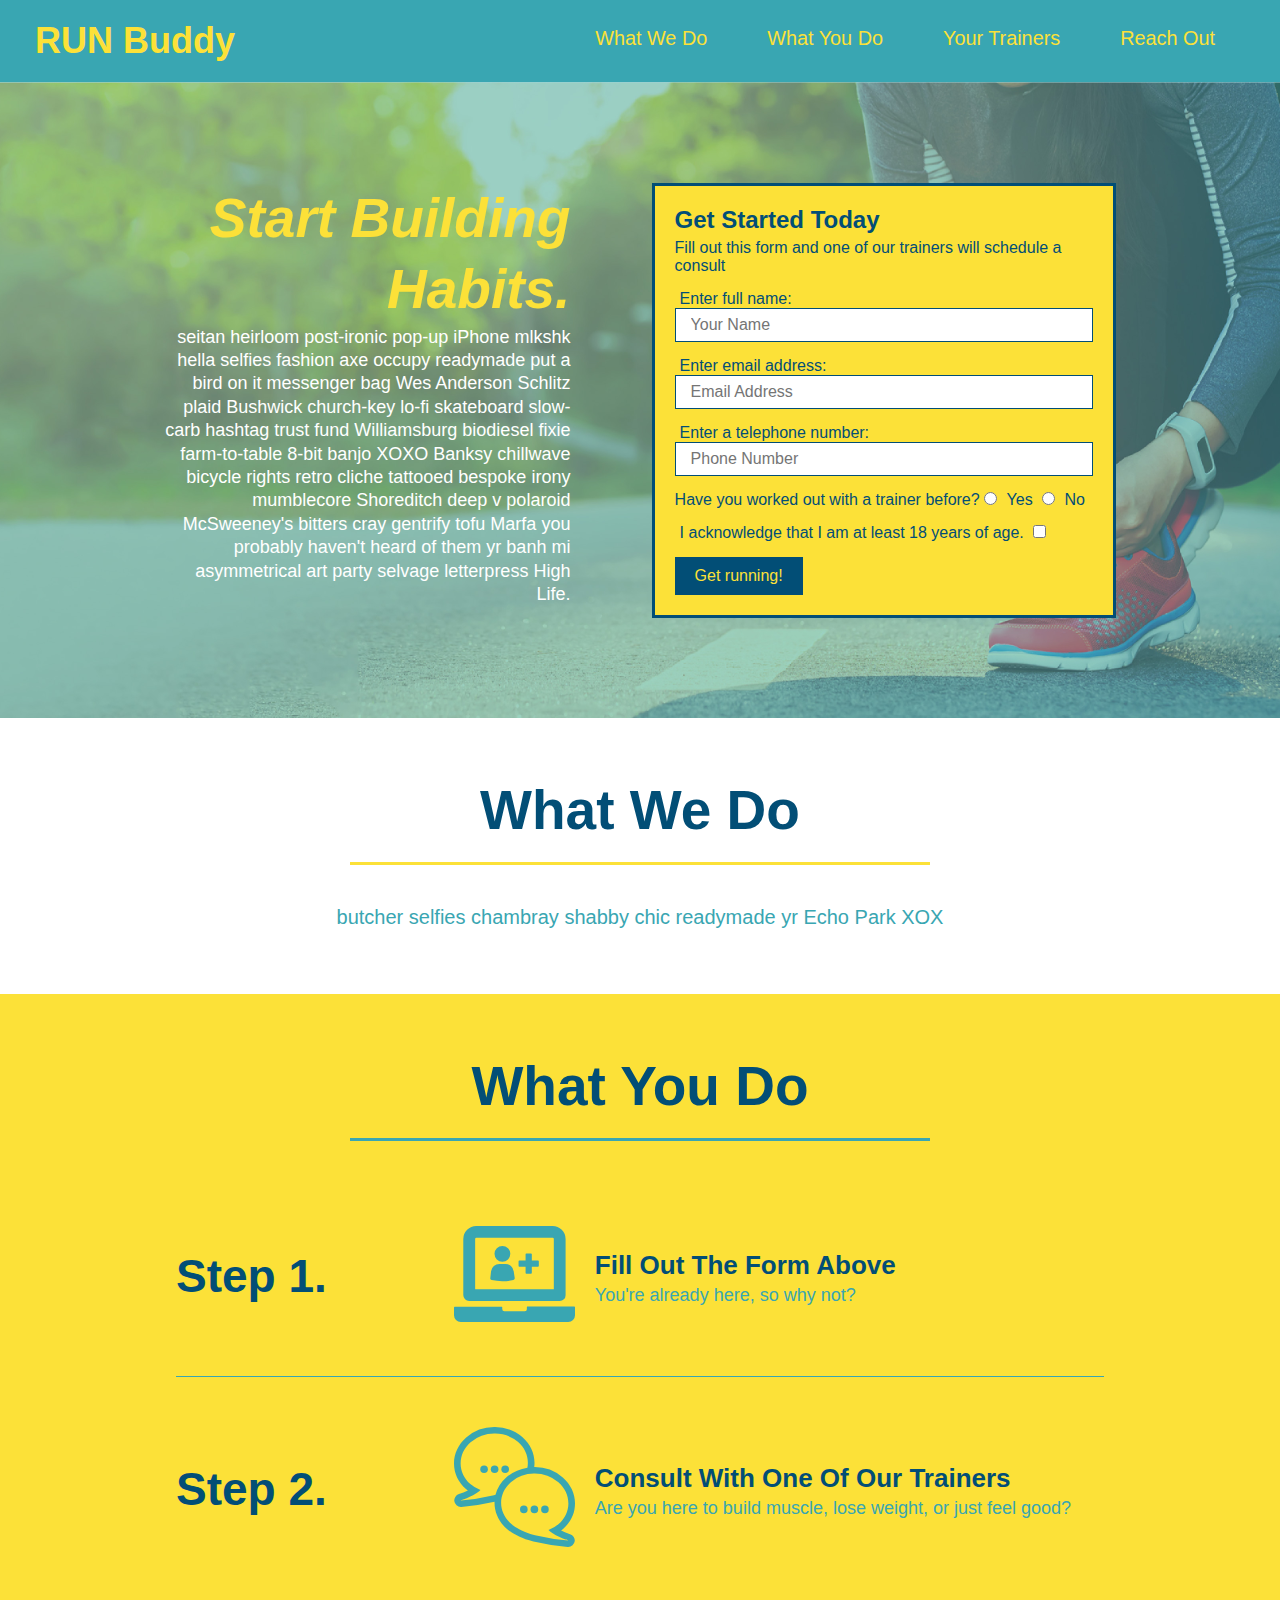
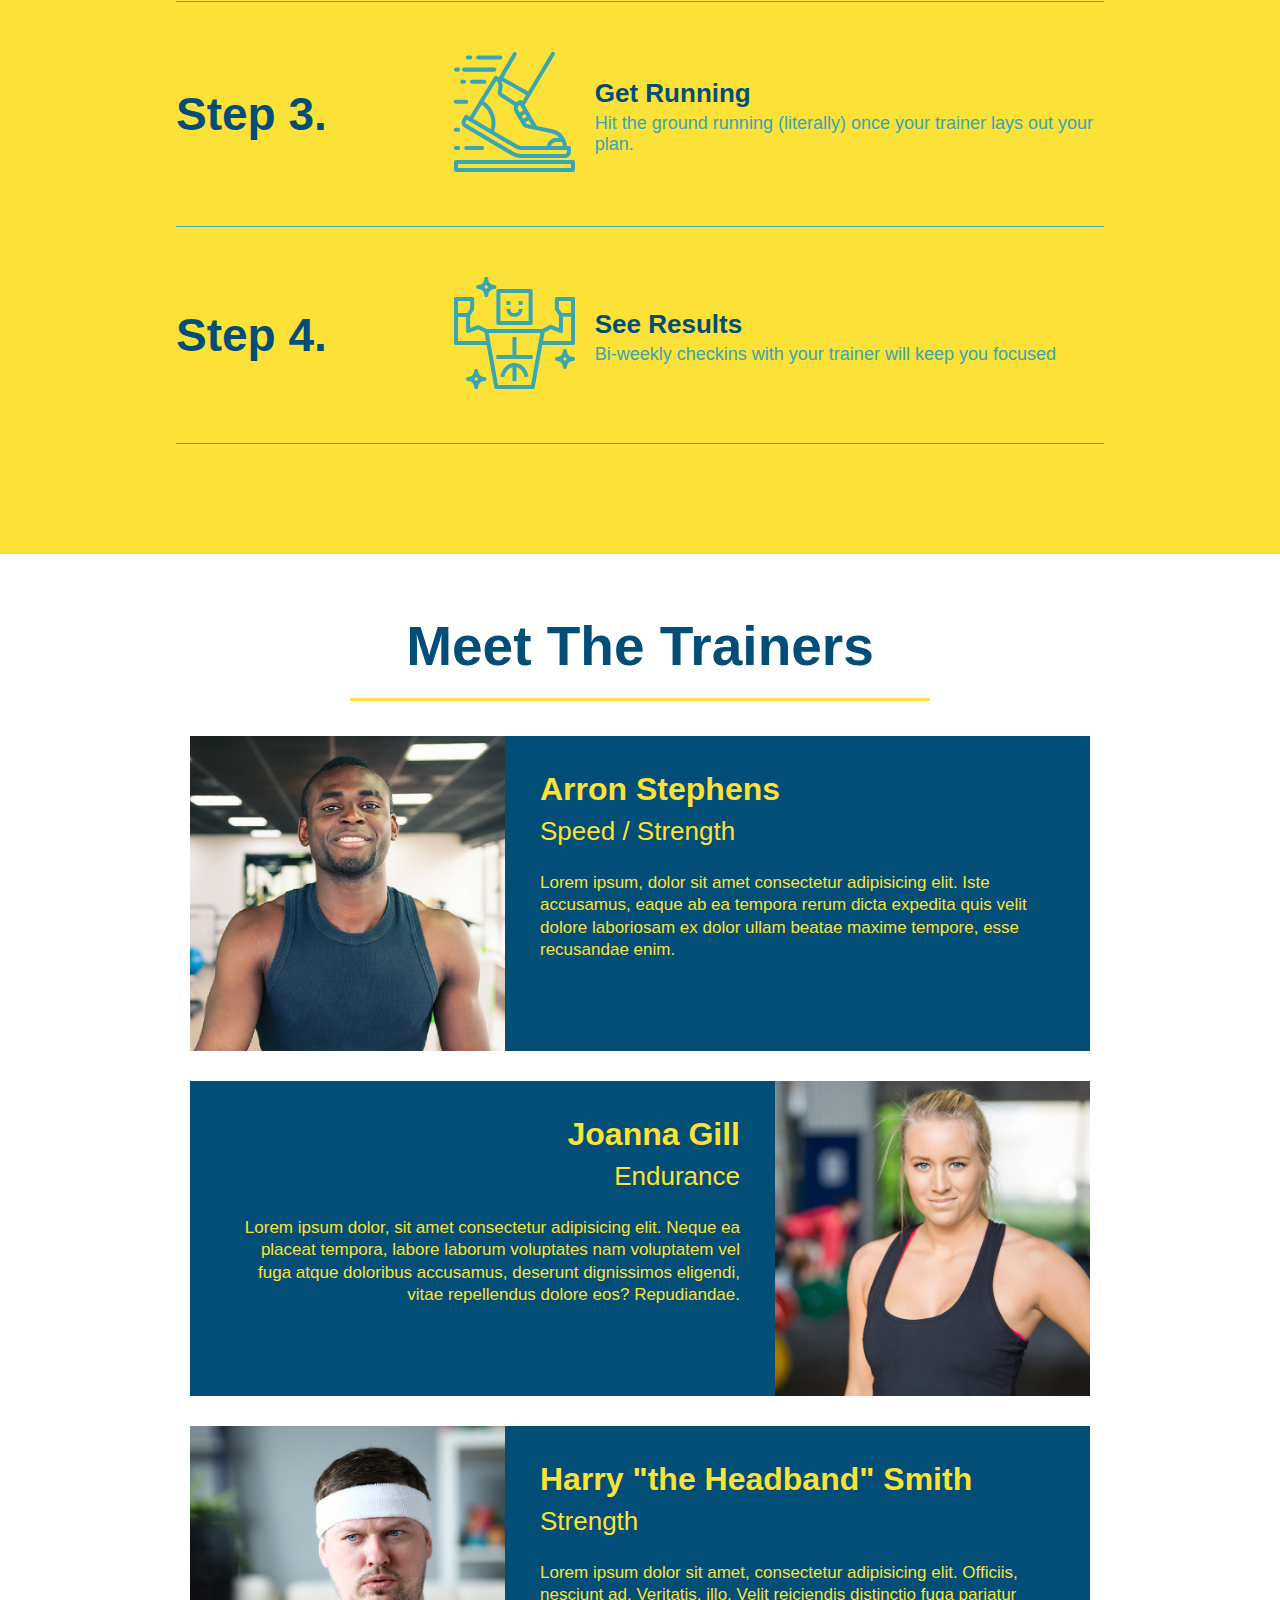
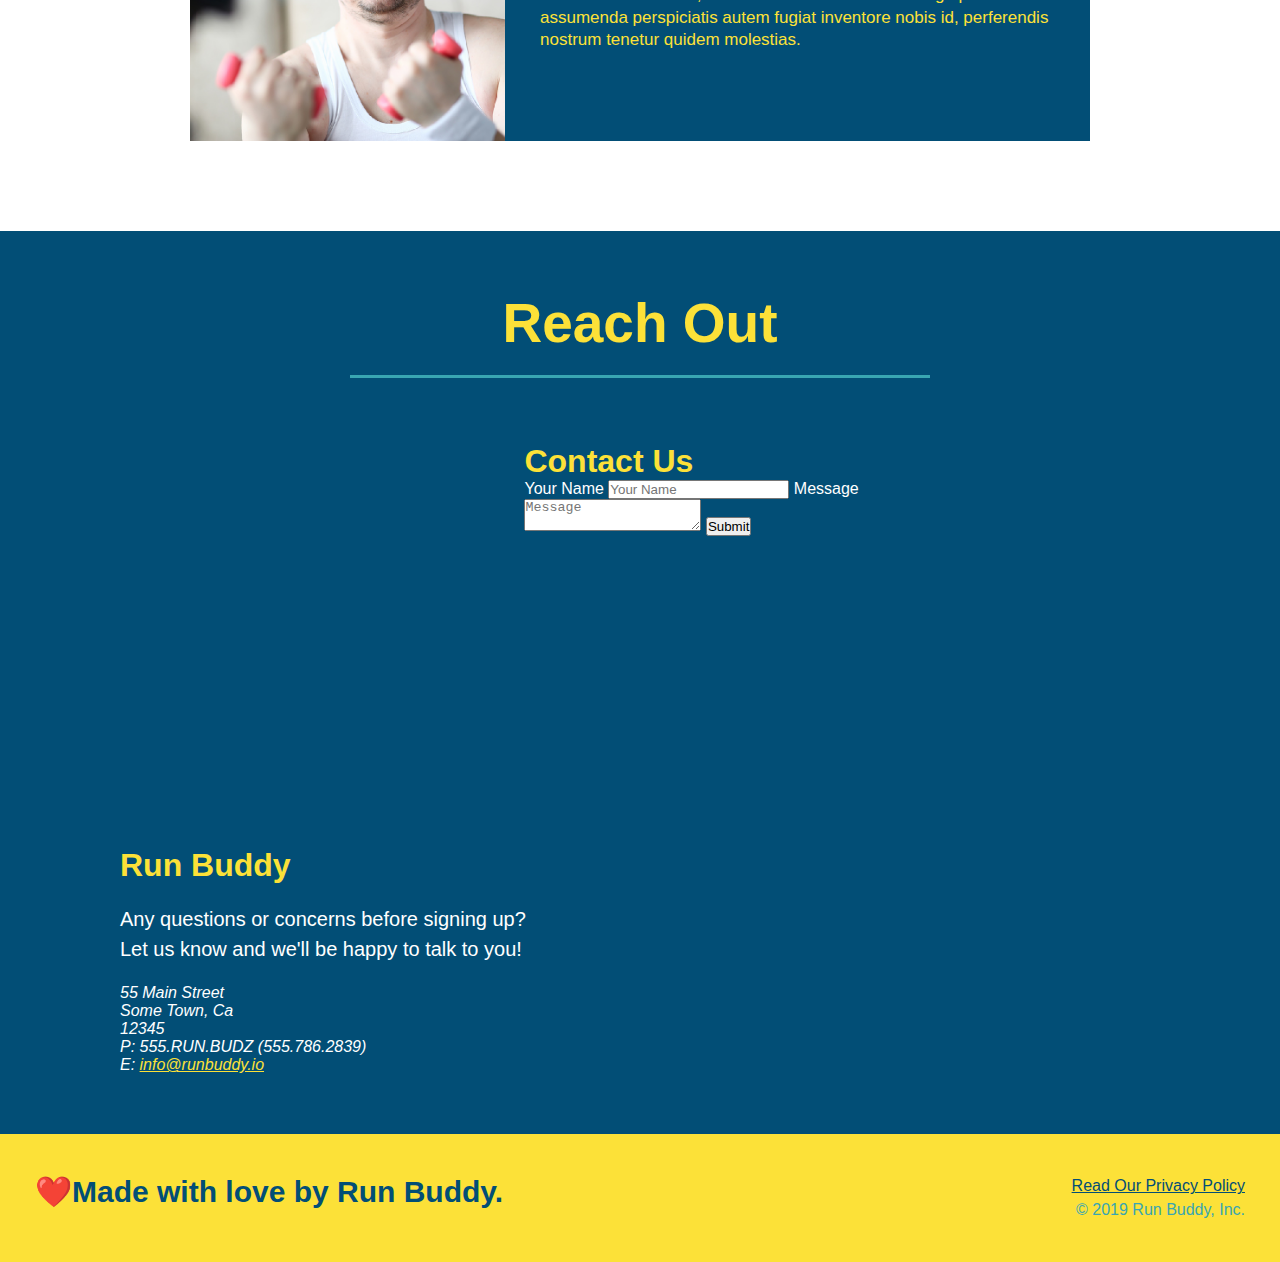
==== commit d6790f05: "add flexbox to the steps" ====
--- a/index.html
+++ b/index.html
@@ -79,45 +79,86 @@
 
     <!-- "what we do" section -->
     <section id="what-we-do" class="intro"> 
-        <h2 class="section-title primary-border">What We Do</h2>
-        <p>
+        <div class="flex-row">
+            <h2 class="section-title primary-border">
+            What We Do
+            </h2>
+        </div>
+
+        <div class="flex-row">
+            <p>
             butcher selfies chambray shabby chic readymade yr Echo Park XOX
-        </p>
+            </p>
+        </div>
     </section>
     
     <!--"what you do" section-->
     <section id="what-you-do" class="steps">
-        <h2 class="section-title secondary-border">What You Do</h2>
-
-        <div>
-            <img src="./assets/images/step-1.svg" alt="" />
-            <h3> Step 1: <span>Fill Out the Form Above.</span></h3>
-            <p>You're already here, so why not?</p>
-        </div>
-
-        <div>
-            <img src="./assets/images/step-2.svg" alt="" />
-            <h3>Step 2: <span>Consult with One of Our Trainers.</span></h3>
-            <p>Are you here to build muscle, lose weight, or just feel good?</p>
-        </div>
-
-        <div>
-            <img src="./assets/images/step-3.svg" alt="" />
-            <h3>Step 3: <span>Get Running.</span></h3>
-            <p>Hit the ground running (literally) once your trainer lays out your plan</p>
-        </div>
-
-        <div>
-            <img src="./assets/images/step-4.svg" alt="" />
-            <h3>Step 4: <span>See Results.</span></h3>
-            <p>Bi-weekly checkins with your trainer will keep you focused</p>
+        <div class="flex-row">
+            <h2 class="section-title secondary-border">
+            What You Do
+            </h2>
+        </div>
+
+        <div class="step">
+            <h3>Step 1.</h3>
+            <div class="step-info">
+              <div class="step-img">
+                <img src="./assets/images/step-1.svg" alt="" />
+              </div>
+              <div class="step-text">
+                <h4>Fill Out The Form Above</h4>
+                <p>You're already here, so why not?</p>
+              </div>
+            </div>
+        </div>
+
+        <div class="step">
+            <h3>Step 2.</h3>
+            <div class="step-info">
+              <div class="step-img">
+                <img src="./assets/images/step-2.svg" alt="" />
+              </div>
+              <div class="step-text">
+                <h4>Consult With One Of Our Trainers</h4>
+                <p>Are you here to build muscle, lose weight, or just feel good?</p>
+              </div>
+            </div>
+        </div>
+
+        <div class="step">
+            <h3>Step 3.</h3>
+            <div class="step-info">
+              <div class="step-img">
+                <img src="./assets/images/step-3.svg" alt="" />
+              </div>
+              <div class="step-text">
+                <h4>Get Running</h4>
+                <p>Hit the ground running (literally) once your trainer lays out your plan.</p>
+              </div>
+            </div>
+        </div>
+
+        <div class="step">
+            <h3>Step 4.</h3>
+            <div class="step-info">
+              <div class="step-img">
+                <img src="./assets/images/step-4.svg" alt="" />
+              </div>
+              <div class="step-text">
+                <h4>See Results</h4>
+                <p>Bi-weekly checkins with your trainer will keep you focused</p>
+              </div>
+            </div>
         </div>
     </section>
     
     <!--"meet the trainer" section-->
     <section id="your-trainers" class="trainers">
-        <h2 class="section-title primary-border">
-            Meet The Trainers</h2>
+        <div class="flex-row">
+            <h2 class="section-title primary-border">
+                Meet The Trainers</h2>
+        </div>
             <article class="trainer">
                 <img src="./assets/images/trainer-1.jpg" alt="Arron Stephens in his workout clothes, ready to pump iron" />
                 <div class="trainer-bio text-left">
@@ -154,7 +195,10 @@
     
     <!--"reach out" section-->
     <section id="reach-out" class="contact">
-        <h2 class="section-title secondary-border">Reach Out</h2>
+        <div class="flex-row">
+            <h2 class="section-title secondary-border">
+                Reach Out</h2>
+        </div>
         <div class="contact-info">
             <iframe src="https://www.google.com/maps/embed?pb=!1m18!1m12!1m3!1d3016.4071240894605!2d-74.11758218458974!3d40.88488347931348!2m3!1f0!2f0!3f0!3m2!1i1024!2i768!4f13.1!3m3!1m2!1s0x89c2f951007df4bb%3A0xd61c930fb364bfa!2s155%20Semel%20Ave%2C%20Garfield%2C%20NJ%2007026!5e0!3m2!1sen!2sus!4v1619293812402!5m2!1sen!2sus" 
                 width="400" 
--- a/assets/css/style.css
+++ b/assets/css/style.css
@@ -10,6 +10,9 @@
 }
 
 header {
+    flex-wrap: wrap;
+    justify-content: space-between;
+    display: flex;
     padding: 20px 35px;
     background-color: #39a6b2;
 }
@@ -19,7 +22,6 @@
     font-size: 36px;
     color: #fce138;
     margin: 0;
-    display: inline;
 }
 
 header a {
@@ -28,34 +30,38 @@
 }
 
 header nav {
-    float: right;
     margin: 7px 0;
 }
 
-header nav ul li {
-    display: inline;
+header nav ul {
+    display: flex;
+    flex-wrap: wrap;
+    justify-content: space-between;
+    align-items: center;
+    list-style: none;
 }
 
 header nav ul li a {
     margin: 0 30px;
     font-weight: lighter;
-    font-size: 22px;
+    font-size: 1.55vw;
 }
 footer {
+    display: flex;
+    justify-content: space-between;
+    flex-wrap: wrap;
     background: #fce138;
     width: 100%;
     padding: 40px 35px;
 }
 
 footer h2 {
-    display: inline;
     color: #024e76;
     font-size: 30px;
     margin: 0;
 }
 
 footer div {
-    float: right;
     line-height: 1.5;
     text-align: right;
 }
@@ -69,22 +75,36 @@
 }
 
 .hero {
+    display: flex;
+    justify-content: center;
+    flex-wrap: wrap;
     background-image: url("../images/hero-bg.jpg");
-    height: 600px;
     background-size: cover;
     background-position: center;
-    position: relative;
+}
+
+.hero-cta {
+    width: 35%;
+    text-align: right;
+    margin: 3.5%;
+    color: #fff;
+    font-size: 18px;
+    line-height: 1.3;
+}
+
+.hero-cta h2 {
+    font-style: italic;
+    font-size: 55px;
+    color: #fce138;
 }
 
 .hero-form {
+    width: 40%;
+    margin: 3.5%;
     background-color: #fce138;
     color: #024e76;
     padding: 20px;
-    width: 500px;
     border: solid 3px #024e76;
-    position: absolute;
-    bottom: 120px;
-    right: 140px;
 }
 .hero-form h3 {
     font-size: 24px;
@@ -116,11 +136,8 @@
     font-size: 16px;
 }
 
-.intro {
+.intro p {
     text-align: center;
-}
-
-.intro p {
     line-height: 1.7;
     color: #39a6b2;
     width: 80%;
@@ -129,16 +146,16 @@
 }
 
 .steps {
+    background: #fce138
+}
+
+.section-title {
+    padding-bottom: 20px;
     text-align: center;
-    background: #fce138
-}
-
-.section-title {
+    margin: 0 auto 35px auto;
+    width: 50%;
     font-size: 55px;
     color: #024e76;
-    margin-bottom: 35px;
-    padding: 0 100px 20px 100px;
-    display: inline-block;
     border-bottom: 3px solid;
 }
 
@@ -146,36 +163,61 @@
     border-color: #fce138;
 }
 
-.primary-border {
+.secondary-border {
     border-color: #39a6b2;
 }
 
-.steps div {
-    margin-bottom: 80px;
-}
-
-.steps img {
-    width: 15%;
-    margin: 10px 0;
-}
-
-.steps h3 {
+.step h3 {
+    flex: 1 30%;
     color: #024e76;
     font-size: 46px;
-    margin-top: 10px;
-}
-
-.steps p {
+}
+
+.step-info {
+    display: flex;
+    flex-wrap: wrap;
+    align-items: center;
+    flex: 2 70%;
+}
+
+.step-text p {
     color: #39a6b2;
-    font-size: 23px;
-}
-
-.steps span {
-    font-size: 38px;
-}
+    font-size: 18px;
+}
+
+.step-img {
+    flex: 1 12%;
+    margin-right: 20px;
+}
+
+.step-img img {
+    max-width: 100%;
+}
+
+.step-text {
+    flex: 12;
+}
+
+.step-text h4 {
+    font-size: 26px;
+    line-height: 1.5;
+    color: #024e76;
+
+}
+
+.step {
+    margin: 50px auto;
+    padding-bottom: 50px;
+    width: 80%;
+    border-bottom: 1px solid #39a6b2;
+    display: flex;
+    flex-wrap: wrap;
+    align-items: center;
+    justify-content: space-between;
+  }
 
 .trainers {
-    text-align: center;
+    
 }
 
 .trainer {
@@ -197,14 +239,6 @@
     width: 65%;
 }
 
-.text-left {
-    text-align: left;
-}
-
-.text-right {
-    text-align: right;
-}
-
 .trainer-bio h3 {
     font-size: 32px;
     margin-bottom: 8px;
@@ -222,7 +256,6 @@
 }
 
 .contact {
-    text-align: center;
     background: #024e76;
 }
 
@@ -258,4 +291,16 @@
 
 .contact-info a {
     color: #fce138;
+}
+
+.text-left {
+    text-align: left;
+}
+
+.text-right {
+    text-align: right;
+}
+
+.flex-row {
+    display: flex;
 }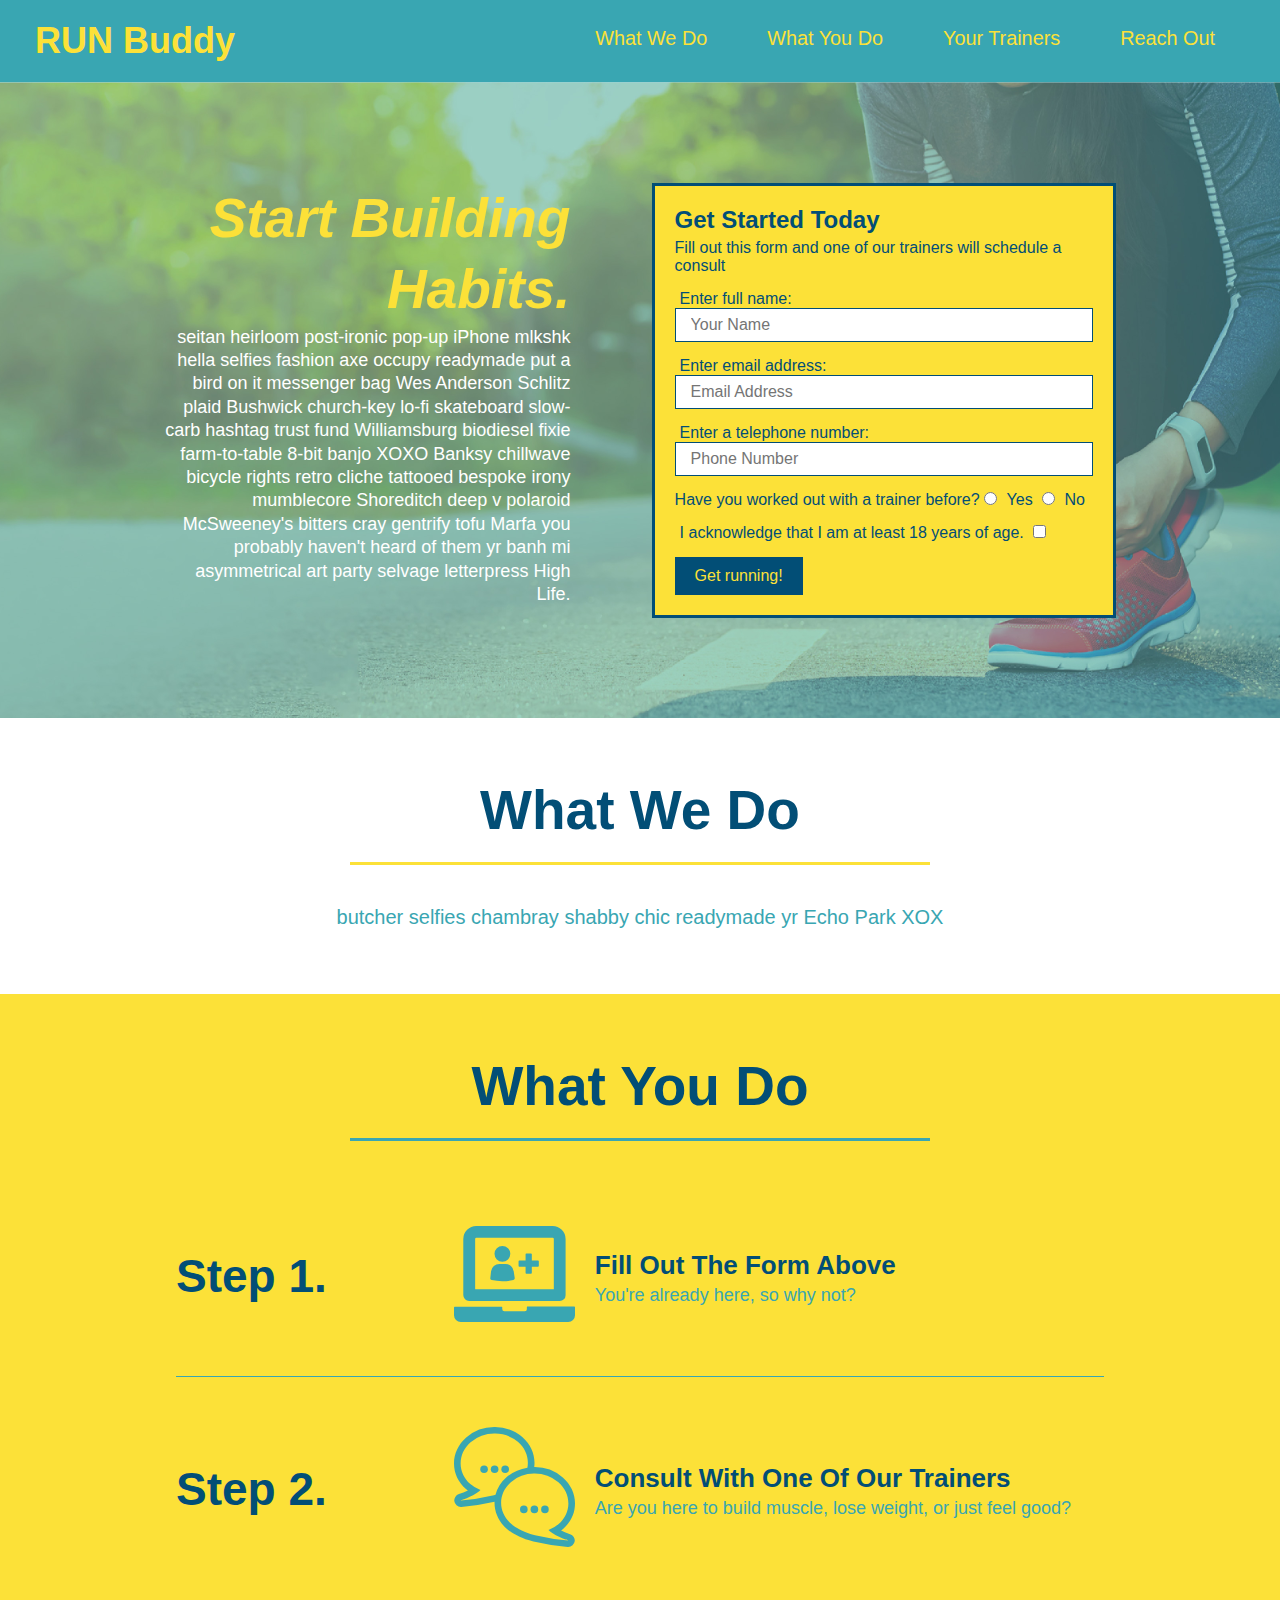
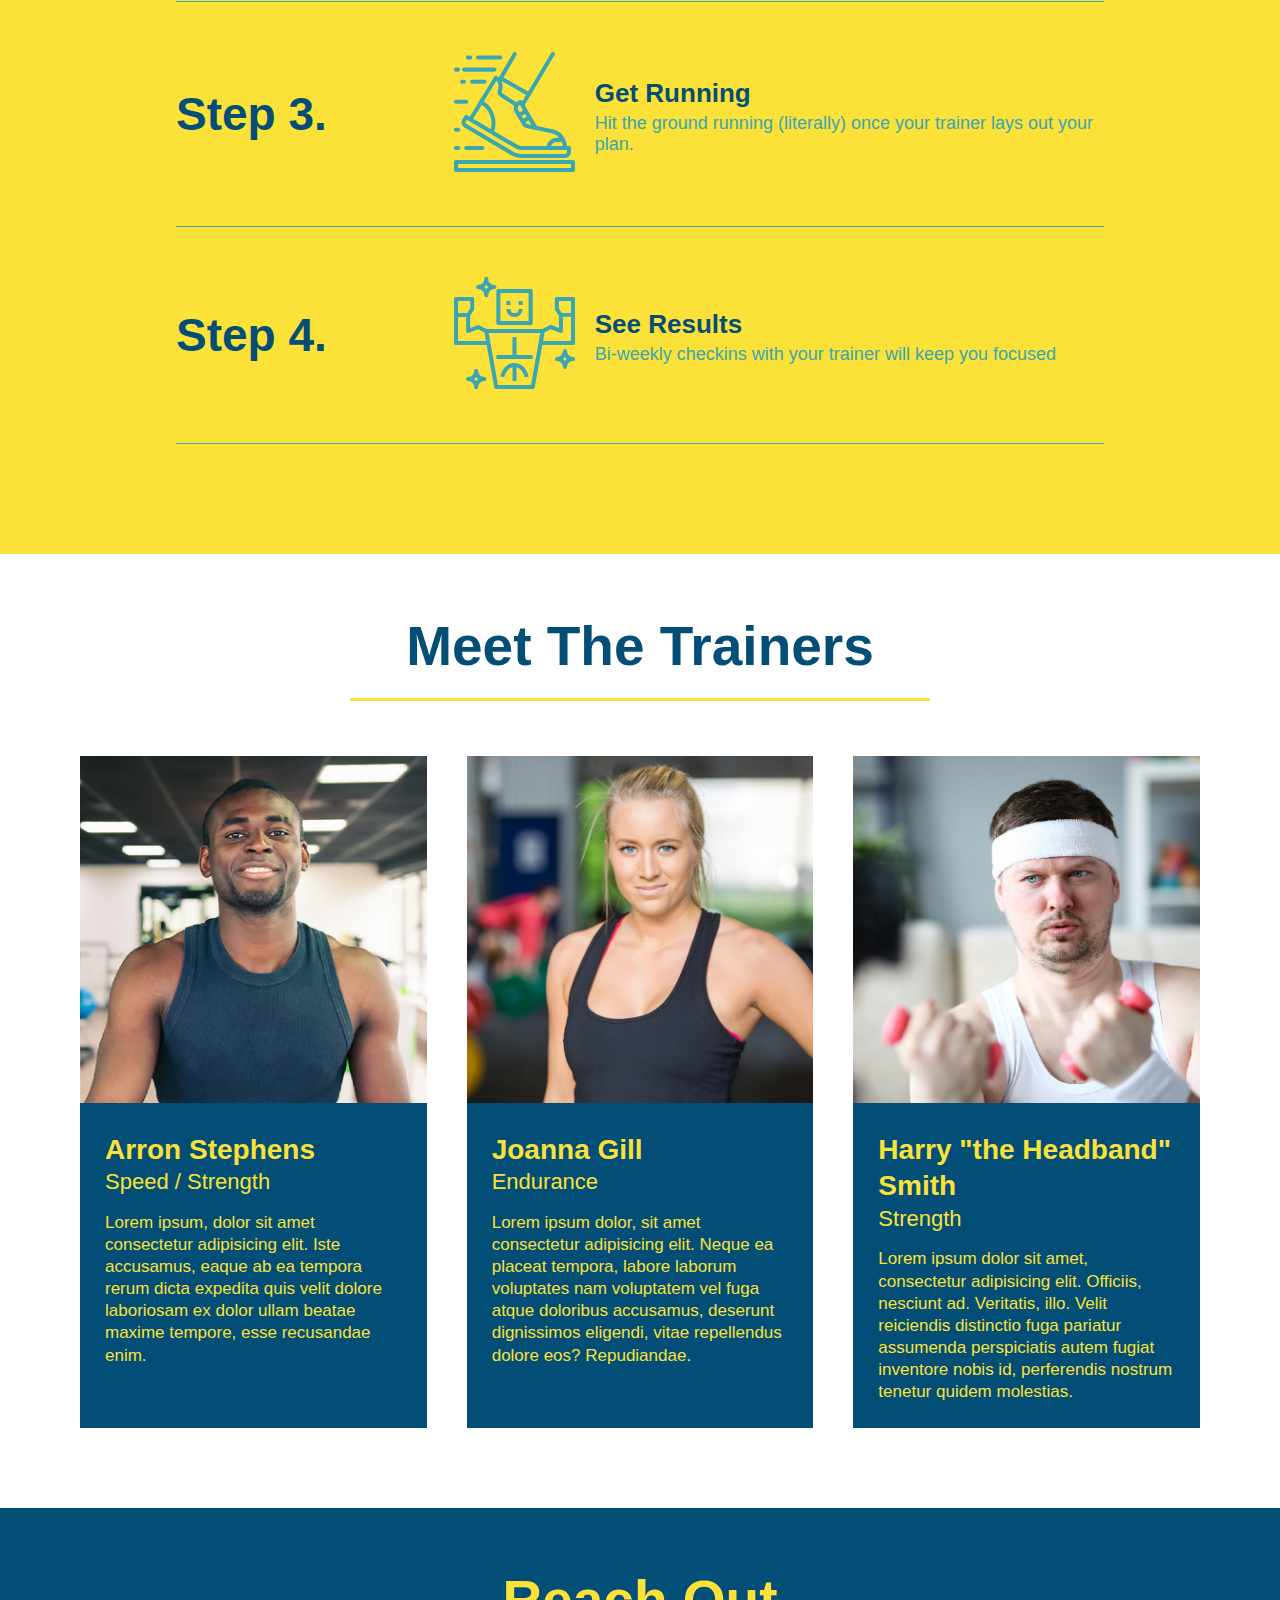
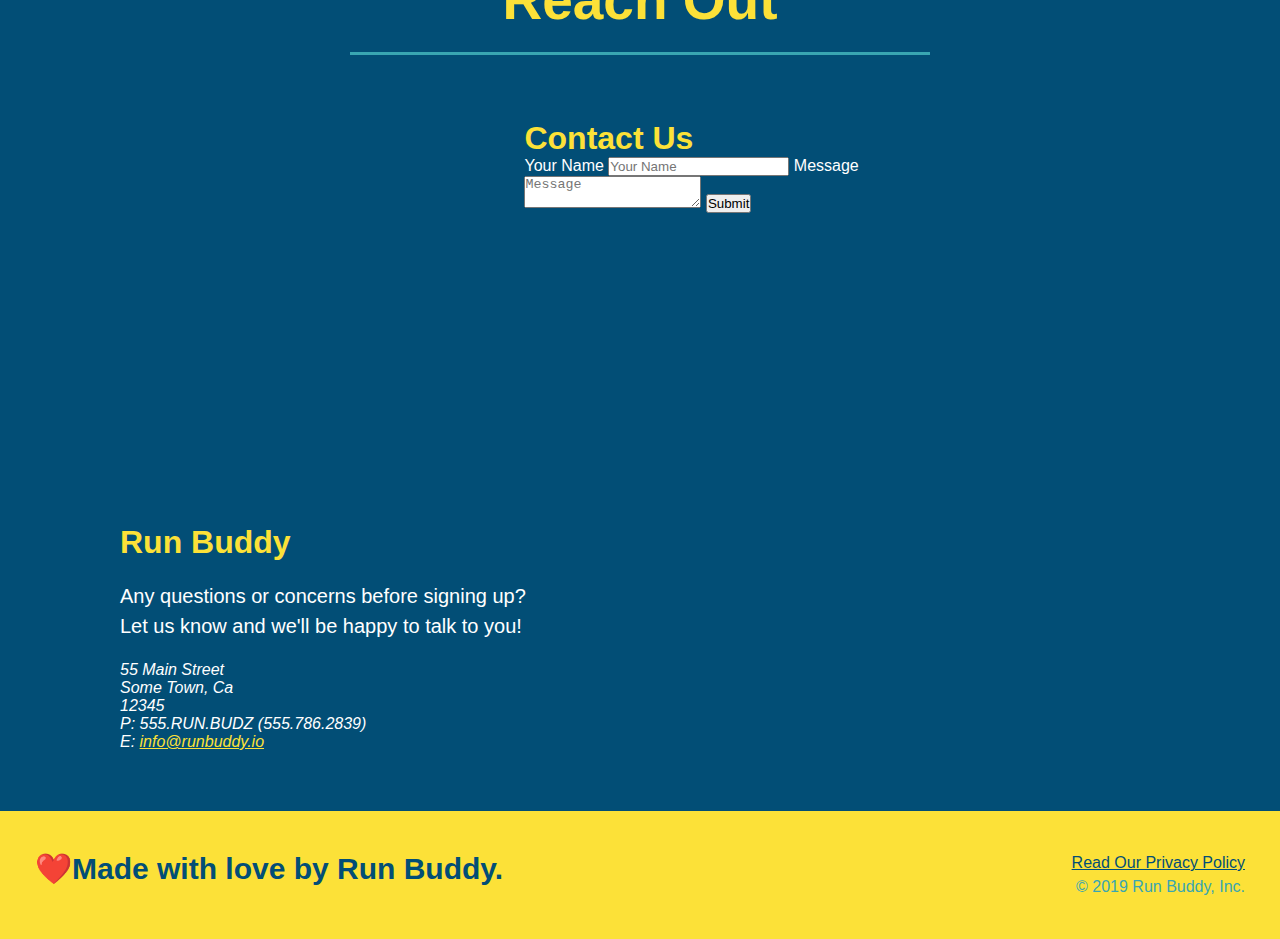
==== commit 534d454d: "add flexbox to the trainers" ====
--- a/index.html
+++ b/index.html
@@ -154,16 +154,18 @@
     </section>
     
     <!--"meet the trainer" section-->
-    <section id="your-trainers" class="trainers">
+    <section id="your-trainers">
         <div class="flex-row">
             <h2 class="section-title primary-border">
                 Meet The Trainers</h2>
         </div>
+
+        <div class="trainers">
             <article class="trainer">
                 <img src="./assets/images/trainer-1.jpg" alt="Arron Stephens in his workout clothes, ready to pump iron" />
-                <div class="trainer-bio text-left">
-                    <h3> Arron Stephens </h3>
-                    <h4>Speed / Strength </h4>
+                <div class="trainer-bio">
+                    <h3 class="trainer-name"> Arron Stephens </h3>
+                    <h4 class="trainer-role">Speed / Strength </h4>
                     <p>
                         Lorem ipsum, dolor sit amet consectetur adipisicing elit. Iste accusamus, eaque ab ea tempora rerum dicta expedita quis velit dolore laboriosam ex dolor ullam beatae maxime tempore, esse recusandae enim.
                     </p>
@@ -171,26 +173,28 @@
             </article>
 
             <article class="trainer">
-                <div class="trainer-bio text-right">
-                    <h3>Joanna Gill</h3>
-                    <h4>Endurance</h4>
+                <img src="./assets/images/trainer-2.jpg" alt="Joanna Gill cooling off after a workout" />
+                <div class="trainer-bio">
+                    <h3 class="trainer-name">Joanna Gill</h3>
+                    <h4 class="trainer-role">Endurance</h4>
                     <p>
                         Lorem ipsum dolor, sit amet consectetur adipisicing elit. Neque ea placeat tempora, labore laborum voluptates nam voluptatem vel fuga atque doloribus accusamus, deserunt dignissimos eligendi, vitae repellendus dolore eos? Repudiandae.
                     </p>
                 </div>
-                <img src="./assets/images/trainer-2.jpg" alt="Joanna Gill cooling off after a workout" />
+                
             </article>
 
             <article class="trainer">
                 <img src="./assets/images/trainer-3.jpg" alt="Harry Smith wearing a headband and lifting comically small pink weights" />
-                <div class="trainer-bio text-left">
-                    <h3>Harry "the Headband" Smith</h3>
-                    <h4>Strength</h4>
+                <div class="trainer-bio">
+                    <h3 class="trainer-name">Harry "the Headband" Smith</h3>
+                    <h4 class="trainer-role">Strength</h4>
                     <p>
                         Lorem ipsum dolor sit amet, consectetur adipisicing elit. Officiis, nesciunt ad. Veritatis, illo. Velit reiciendis distinctio fuga pariatur assumenda perspiciatis autem fugiat inventore nobis id, perferendis nostrum tenetur quidem molestias.
                     </p>
                 </div>
             </article>
+        </div>
     </section>
     
     <!--"reach out" section-->
--- a/assets/css/style.css
+++ b/assets/css/style.css
@@ -217,42 +217,42 @@
   }
 
 .trainers {
+    width: 100%;
+    margin: 0 auto;
+    display: flex;
+    flex-wrap: wrap;
+    justify-content: space-around;
     
 }
 
 .trainer {
-    width: 900px;
-    margin: 0 auto 30px auto;
+    margin: 20px;
     background: #024e76;
     color: #fce138;
-    overflow: auto;
+    flex: 1;
 }
 
 .trainer img {
-    width: 35%;
-    float: left;
+    width: 100%;
 }
 
 .trainer-bio {
-    padding: 35px;
-    float: left;
-    width: 65%;
+    line-height: 1.3;
+    padding: 25px;
 }
 
 .trainer-bio h3 {
-    font-size: 32px;
-    margin-bottom: 8px;
+    font-size: 28px;
 }
 
 .trainer-bio h4 {
     font-weight: lighter;
-    font-size: 26px;
-    margin-bottom: 25px;
+    font-size: 22px;
+    margin-bottom: 15px;
 }
 
 .trainer-bio p {
     font-size: 17px;
-    line-height: 1.3;
 }
 
 .contact {
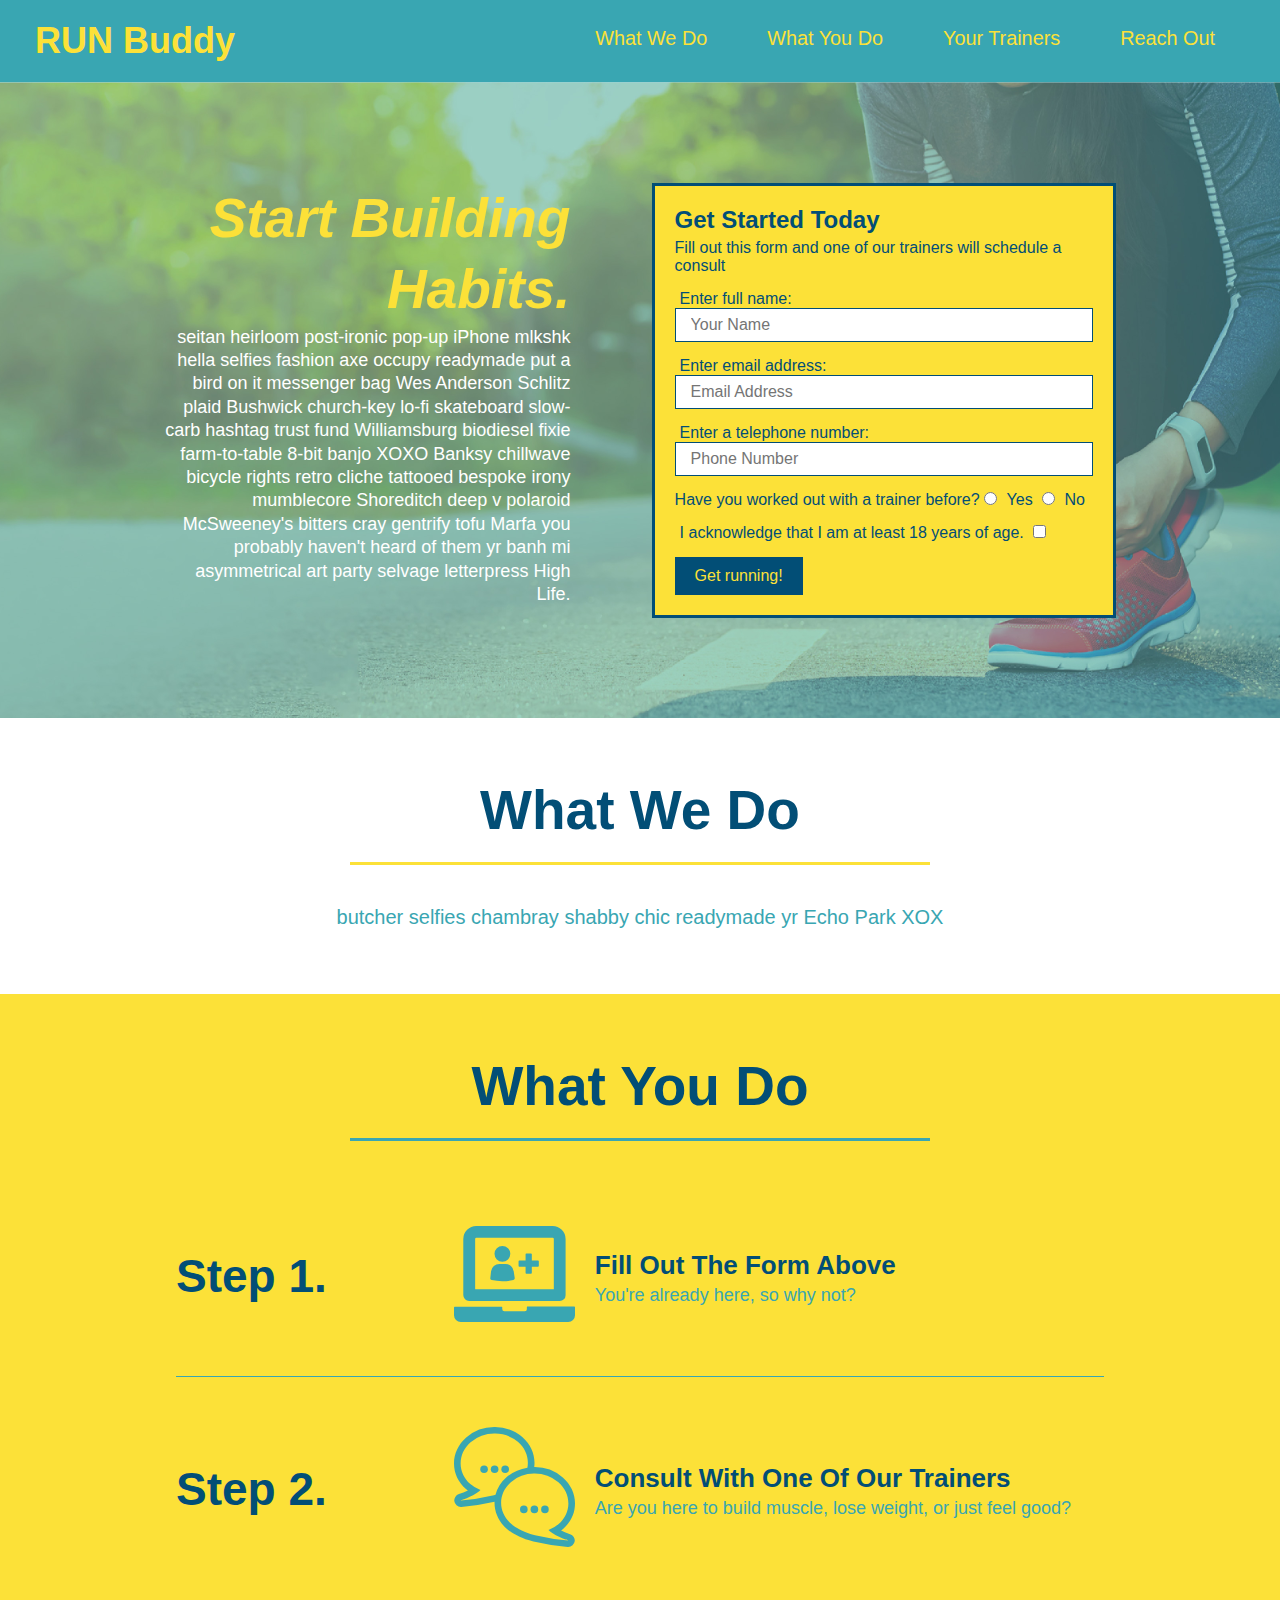
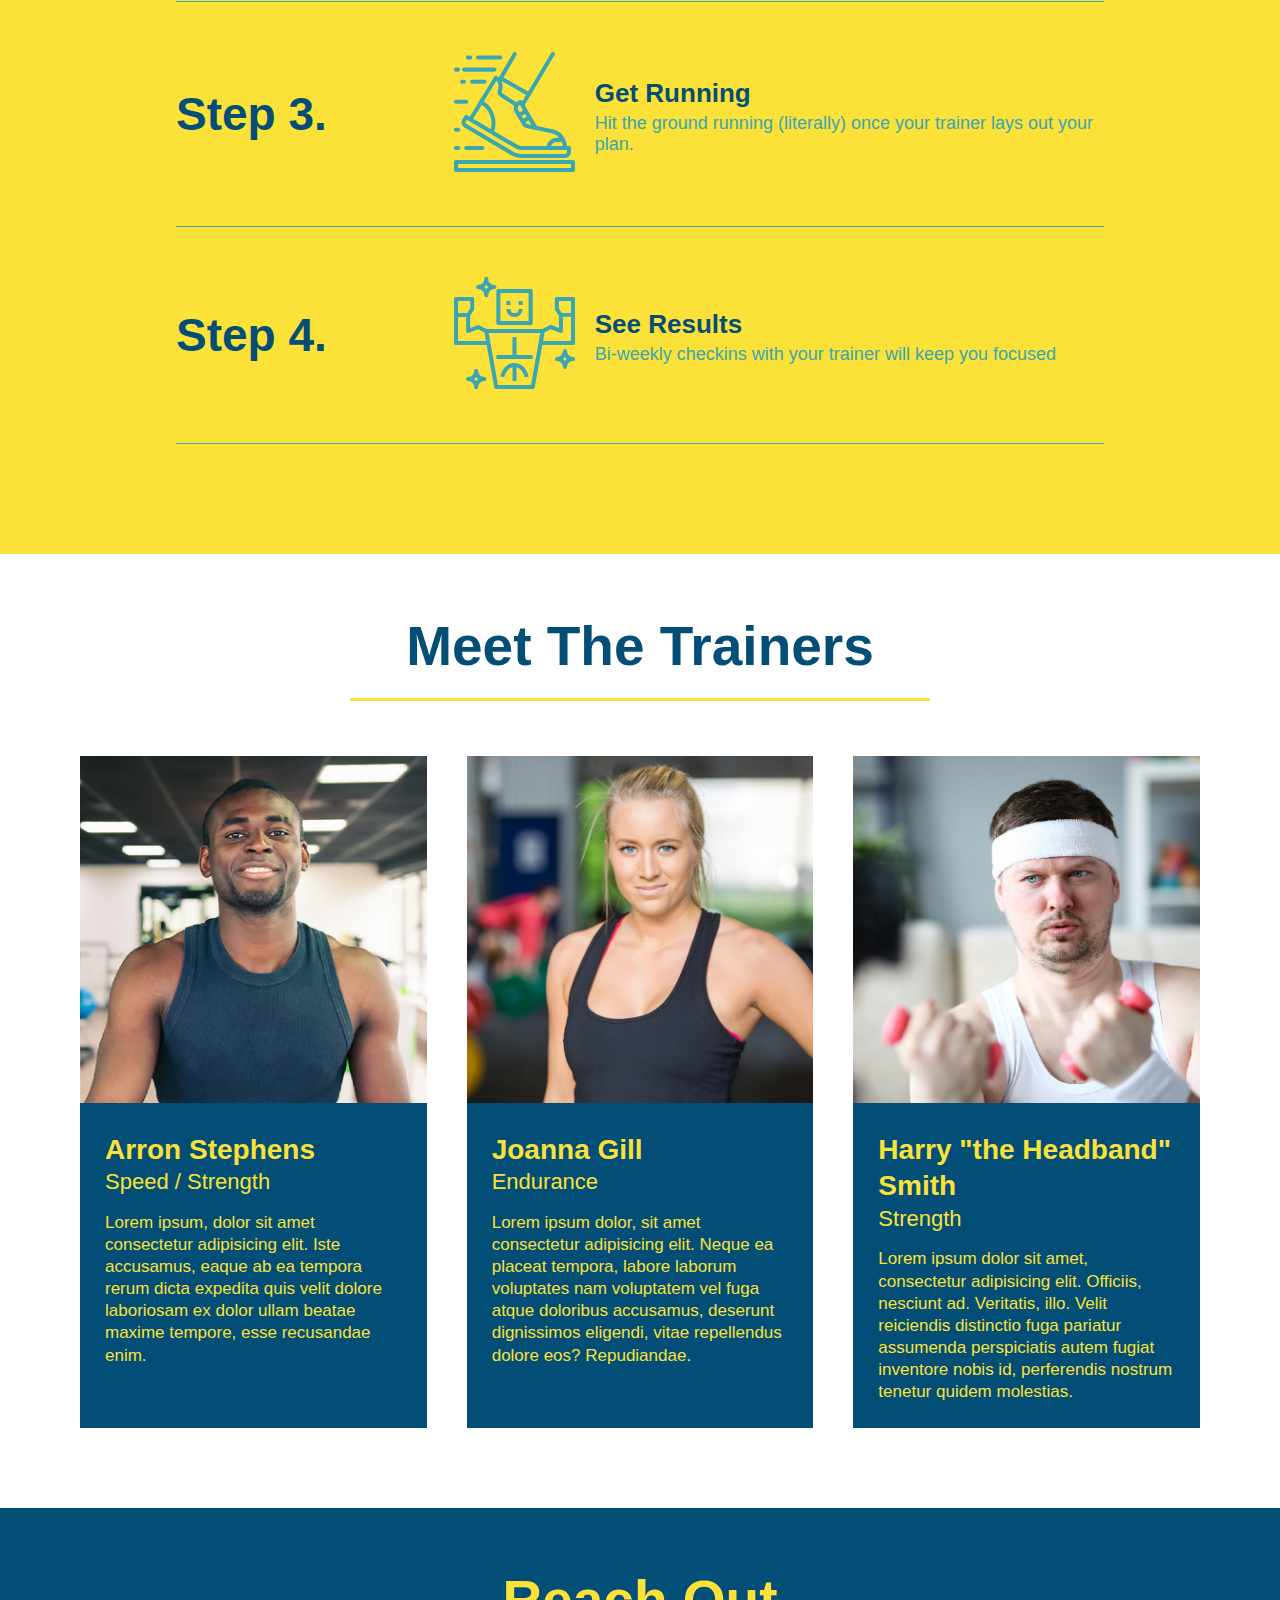
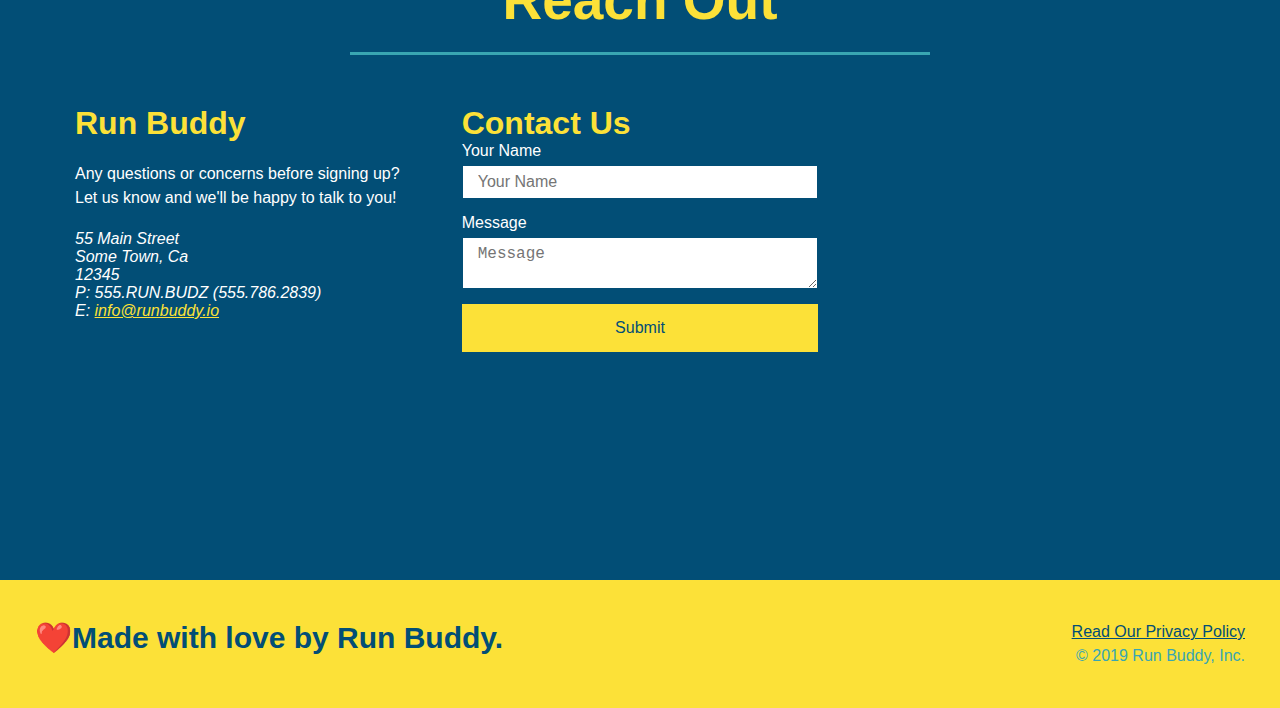
==== commit 976298be: "added flexbox to reach out" ====
--- a/index.html
+++ b/index.html
@@ -203,7 +203,38 @@
             <h2 class="section-title secondary-border">
                 Reach Out</h2>
         </div>
-        <div class="contact-info">
+        <div class="contact-info"> 
+            <div>
+            <h3>Run Buddy</h3>
+            <p>
+                Any questions or concerns before signing up?
+                <br/>
+                Let us know and we'll be happy to talk to you!
+            </p>
+
+            <address>
+                55 Main Street <br/>
+                Some Town, Ca <br/>
+                12345 <br/>
+                P: 555.RUN.BUDZ (555.786.2839) <br/>
+                E: <a href="mailto:info@runbuddy.io">info@runbuddy.io</a>
+            </address>
+
+            </div>
+
+            <div class="contact-form">
+                <h3>Contact Us</h3>
+                <form>
+                    <label for="contact-name">Your Name</label>
+                    <input type="text" id="contact-name" placeholder="Your Name" />
+
+                    <label for="contact-message">Message</label>
+                    <textarea id="contact-message" placeholder="Message"></textarea>
+
+                    <button type="submit">Submit</button>
+                </form>
+            </div>
+            
             <iframe src="https://www.google.com/maps/embed?pb=!1m18!1m12!1m3!1d3016.4071240894605!2d-74.11758218458974!3d40.88488347931348!2m3!1f0!2f0!3f0!3m2!1i1024!2i768!4f13.1!3m3!1m2!1s0x89c2f951007df4bb%3A0xd61c930fb364bfa!2s155%20Semel%20Ave%2C%20Garfield%2C%20NJ%2007026!5e0!3m2!1sen!2sus!4v1619293812402!5m2!1sen!2sus" 
                 width="400" 
                 height="400" 
@@ -211,35 +242,8 @@
                 allowfullscreen="" 
                 loading="lazy">
             </iframe>
-        
-            <div class="contact-form">
-                <h3>Contact Us</h3>
-                <form>
-                    <label for="contact-name">Your Name</label>
-                    <input type="text" id="contact-name" placeholder="Your Name" />
-
-                    <label for="contact-message">Message</label>
-                    <textarea id="contact-message" placeholder="Message"></textarea>
-
-                    <button type="submit">Submit</button>
-                </form>
-            </div>
-
-        <div>
-            <h3>Run Buddy</h3>
-            <p>
-                Any questions or concerns before signing up?
-                <br/>
-                Let us know and we'll be happy to talk to you!
-            </p>
-            <address>
-                55 Main Street <br/>
-                Some Town, Ca <br/>
-                12345 <br/>
-                P: 555.RUN.BUDZ (555.786.2839) <br/>
-                E: <a href="mailto:info@runbuddy.io">info@runbuddy.io</a>
-            </address>
-            </div>
+
+       
         </div>
     </section>
 
--- a/assets/css/style.css
+++ b/assets/css/style.css
@@ -263,17 +263,22 @@
     color:#fce138;
 }
 
+.contact-info {
+    display: flex;
+    justify-content: space-between;
+    flex-wrap: wrap;
+}
+
+.contact-info > * {
+    flex: 1;
+    margin: 15px;
+  }
+
 .contact-info iframe {
-    width: 400px;
-    height: 400px;
+    
 }
 
 .contact-info div {
-    width: 410px;
-    display: inline-block;
-    vertical-align: top;
-    text-align: left;
-    margin: 30px 0 0 60px;
     color: white;
 }
 
@@ -285,8 +290,29 @@
 .contact-info p, .contact-info adress {
     margin: 20px 0;
     line-height: 1.5;
-    font-size: 20px;
+    font-size: 16px;
     font-style: normal;
+}
+
+.contact-form input, .contact-form textarea {
+    border: 1px solid #024e76;
+    display: block;
+    padding: 7px 15px;
+    font-size: 16px;
+    color: #024e76;
+    width: 100%;
+    margin-bottom: 15px;
+    margin-top: 5px;
+}
+
+.contact-form button {
+    width: 100%;
+    border: none;
+    background: #fce138;
+    color: #024e76;
+    text-align: center;
+    padding: 15px 0;
+    font-size: 16px;
 }
 
 .contact-info a {
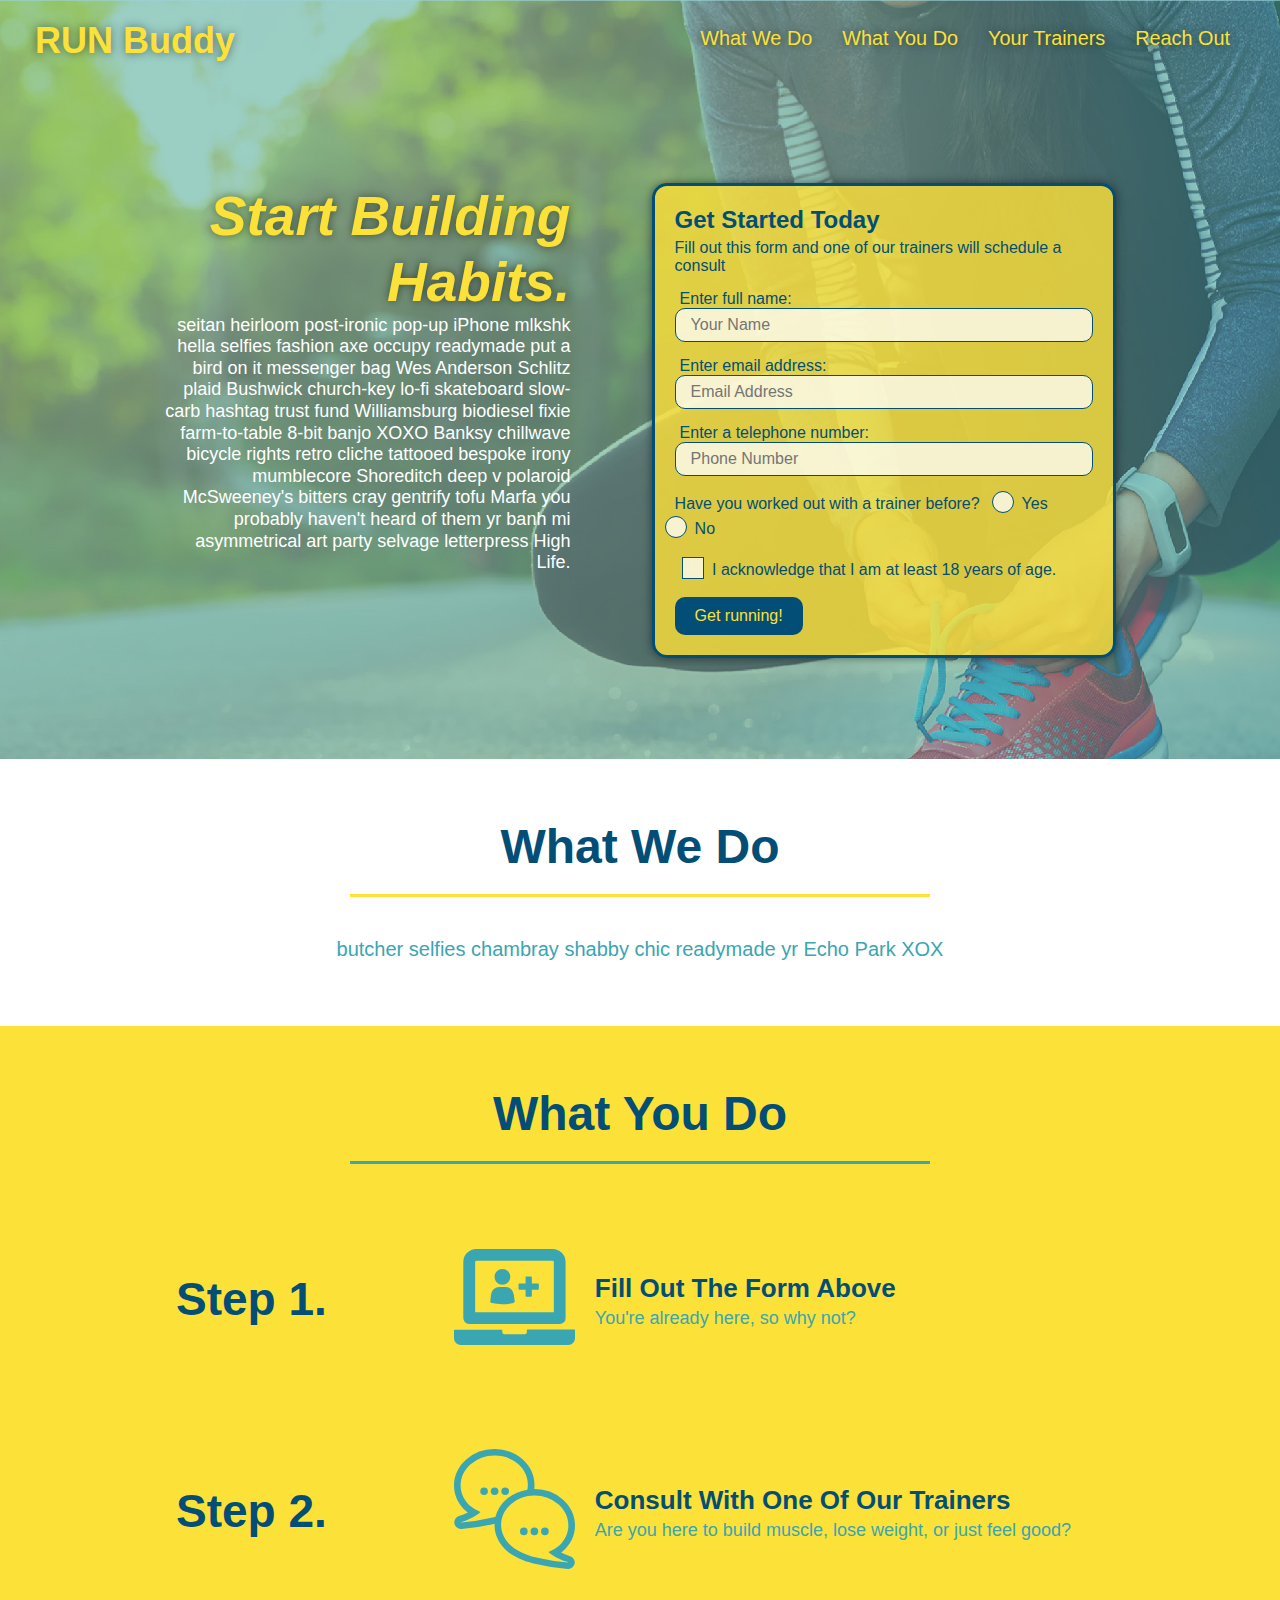
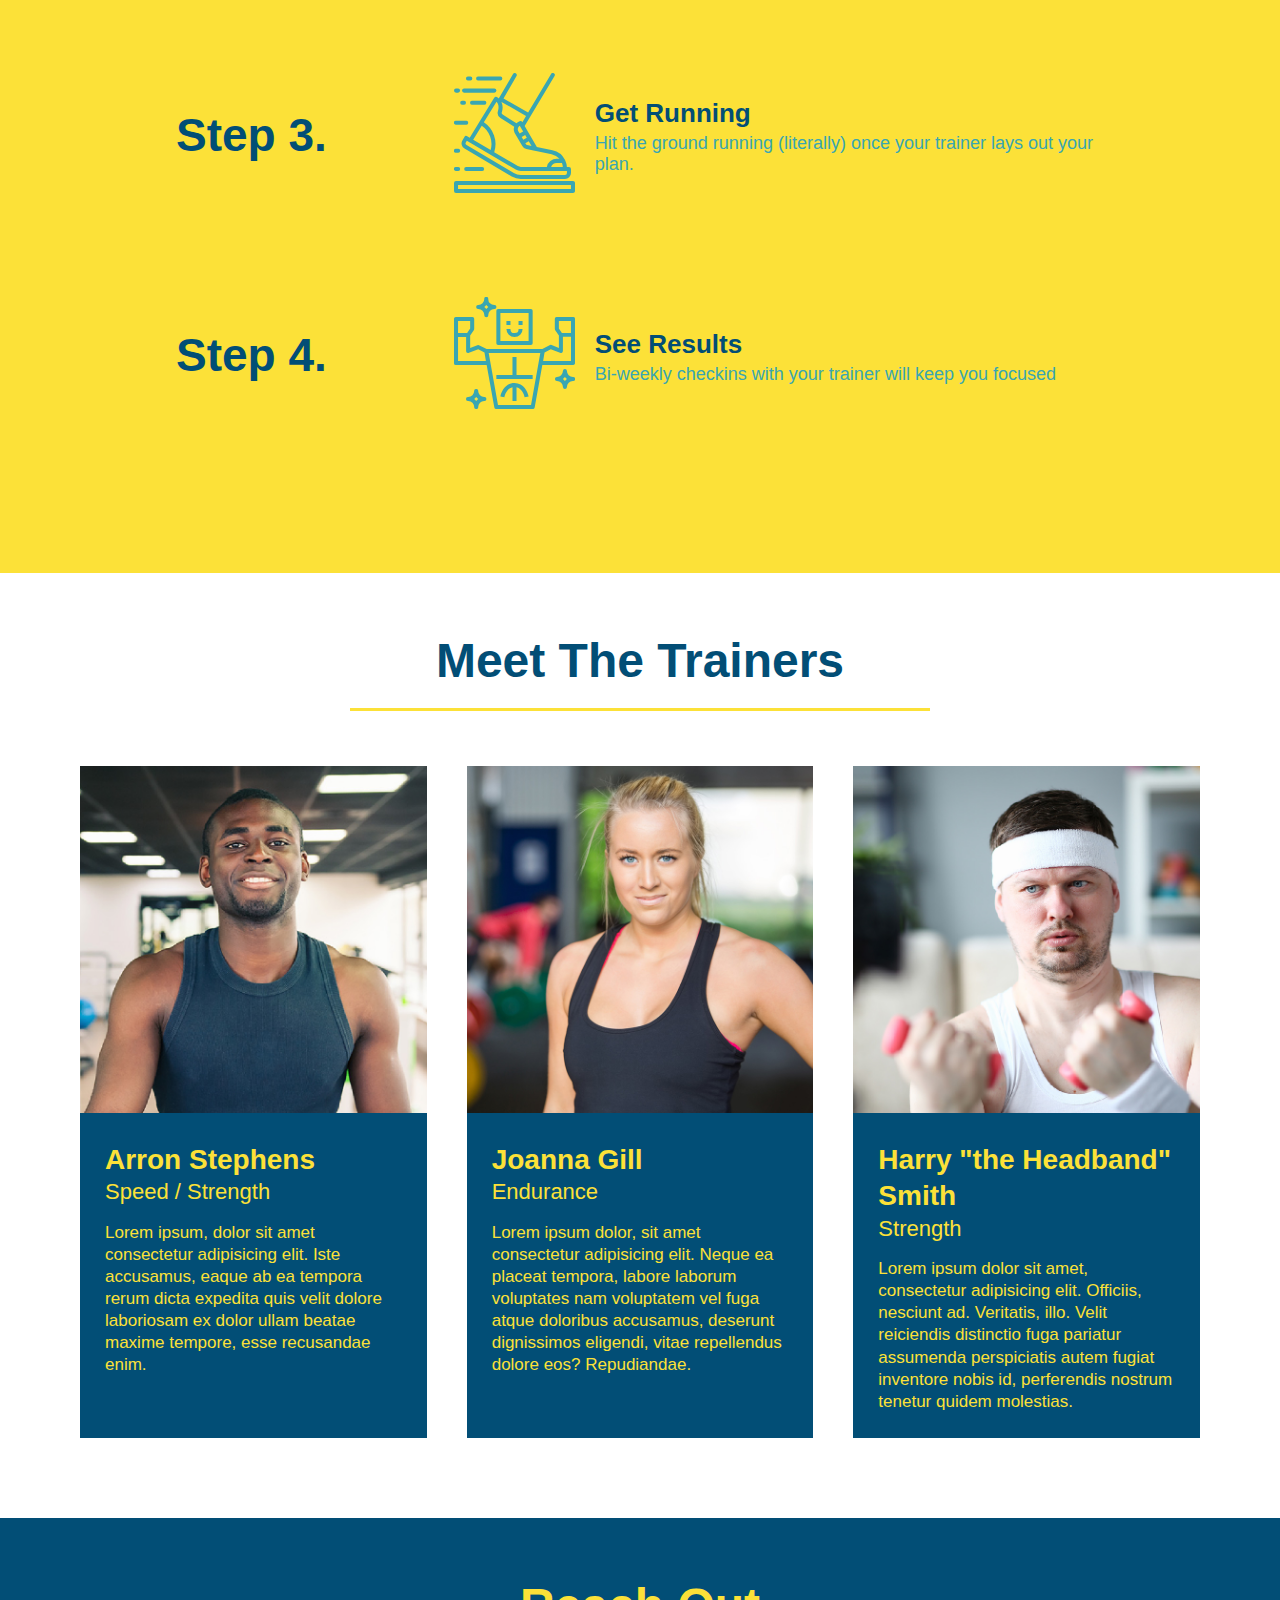
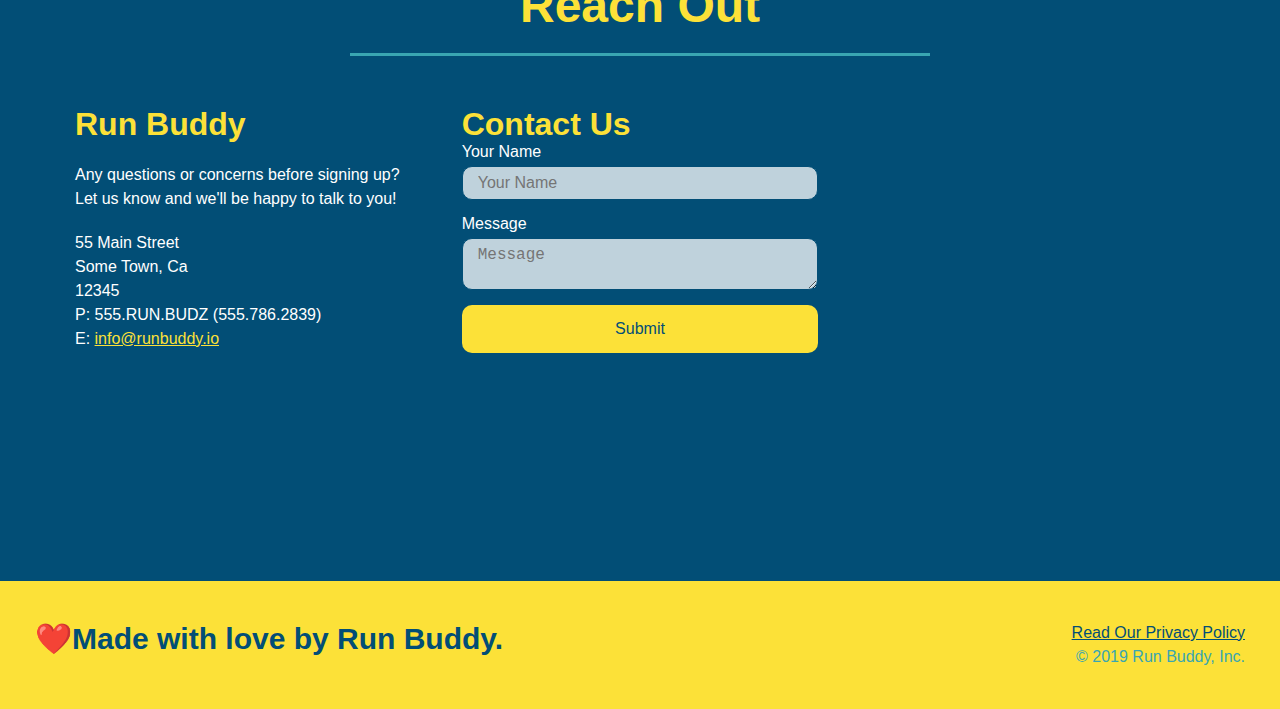
==== commit 5d219b31: "final css touches" ====
--- a/index.html
+++ b/index.html
@@ -60,16 +60,22 @@
 
                 <p>
                     Have you worked out with a trainer before?
-                    <input type="radio" name="trainer-confirm" id="trainer-yes" />
-                    <label for="trainer-yes">Yes</label>
-                    <input type="radio" name="trainer-confirm" id="trainer-no" />
-                    <label for="trainer-no">No</label>
+                    <span class="radio-wrapper">
+                      <input type="radio" name="trainer-confirm" id="trainer-yes" />
+                      <label for="trainer-yes">Yes</label>
+                    </span>
+                    <span class="radio-wrapper">
+                      <input type="radio" name="trainer-confirm" id="trainer-no" />
+                      <label for="trainer-no">No</label>
+                    </span>
                 </p>
                 <p>
-                    <label for="checkbox">I acknowledge that I am at least 18 years of age.
-                    </label>
-                    <input type="checkbox" name="age-confirm" id="checkbox" />
+                    <span class="checkbox-wrapper">
+                      <input type="checkbox" name="age-confirm" id="checkbox" />
+                      <label for="checkbox">I acknowledge that I am at least 18 years of age.</label>
+                    </span>
                 </p>
+
                 <button type="summit">
                     Get running!
                 </button>
--- a/assets/css/style.css
+++ b/assets/css/style.css
@@ -1,332 +1,587 @@
-* {
+:root {
+    --primary-color: #fce138;
+    --secondary-color: #024e76;
+    --tertiary-color: #39a6b2;
+  }
+  
+  * {
+    box-sizing: border-box;
     margin: 0;
     padding: 0;
-    box-sizing: border-box;
-}
-
-body {
-    color: #39a6b2;
+  }
+  
+  body {
+    color: var(--tertiary-color);
     font-family: Helvetica, Arial, sans-serif;
-}
-
-header {
-    flex-wrap: wrap;
+  }
+  
+  
+  /* HEADER / NAV BAR STYLES START */
+  
+  header {
+    padding: 20px 35px;
+    background-color: var(--tertiary-color);
+    display: flex;
     justify-content: space-between;
-    display: flex;
-    padding: 20px 35px;
-    background-color: #39a6b2;
-}
-
-header h1 {
+    flex-wrap: wrap;
+    position: sticky;
+    position: -webkit-sticky;
+    top: 0;
+    background-image: url("../images/hero-bg.jpg");
+    background-size: cover;
+    background-attachment: fixed;
+    background-position: 80%;
+    z-index: 9999;
+  }
+  
+  header h1 {
     font-weight: bold;
+    margin: 0;
     font-size: 36px;
-    color: #fce138;
-    margin: 0;
-}
-
-header a {
+    color: var(--primary-color);
+    text-shadow: 0 0 10px rgba(0, 0, 0, 0.5);
+  }
+  
+  header a {
     text-decoration: none;
-    color: #fce138;
-}
-
-header nav {
+    color: var(--primary-color);
+  }
+  
+  header nav {
     margin: 7px 0;
-}
-
-header nav ul {
+  }
+  
+  header nav ul {
     display: flex;
     flex-wrap: wrap;
     justify-content: space-between;
     align-items: center;
     list-style: none;
-}
-
-header nav ul li a {
-    margin: 0 30px;
+  }
+  
+  header nav ul li a {
+    padding: 10px 15px;
     font-weight: lighter;
     font-size: 1.55vw;
-}
-footer {
+    text-shadow: 0 0 10px rgba(0, 0, 0, 0.5);
+  }
+  
+  header nav ul li a:hover {
+    background: var(--primary-color);
+    color: var(--secondary-color);
+    border-radius: 15px;
+    text-shadow: none;
+  }
+  
+  /* HEADER / NAVBAR STYLES END */
+  
+  
+  
+  /* FOOTER STYLES START */
+  footer {
+    background: var(--primary-color);
+    padding: 40px 35px;
     display: flex;
     justify-content: space-between;
     flex-wrap: wrap;
-    background: #fce138;
     width: 100%;
-    padding: 40px 35px;
-}
-
-footer h2 {
-    color: #024e76;
+  }
+  
+  footer h2 {
+    color: var(--secondary-color);
     font-size: 30px;
     margin: 0;
-}
-
-footer div {
+  }
+  
+  footer div {
     line-height: 1.5;
     text-align: right;
-}
-
-footer a {
-    color: #024e76;
-}
-
-section {
-    padding:60px;
-}
-
-.hero {
+  }
+  
+  footer a {
+    color: var(--secondary-color);
+  }
+  /* END FOOTER STYLES */
+  
+  /* STYLE ALL SECTION TAGS */
+  section {
+    padding: 60px;
+  }
+  
+  /* HERO STYLES START */
+  .hero {
+    background-image: url('../images/hero-bg.jpg');
+    background-size: cover;
     display: flex;
     justify-content: center;
     flex-wrap: wrap;
-    background-image: url("../images/hero-bg.jpg");
-    background-size: cover;
-    background-position: center;
-}
-
-.hero-cta {
+    align-items: flex-start;
+    background-attachment: fixed;
+    background-position: 80%;
+  }
+  
+  .hero-cta {
     width: 35%;
     text-align: right;
     margin: 3.5%;
     color: #fff;
     font-size: 18px;
-    line-height: 1.3;
-}
-
-.hero-cta h2 {
+    line-height: 1.2;
+  }
+  
+  .hero-cta h2 {
     font-style: italic;
     font-size: 55px;
-    color: #fce138;
-}
-
-.hero-form {
+    color: var(--primary-color);
+    text-shadow: 0 0 10px rgba(0, 0, 0, 0.5);
+  }
+  
+  .hero-form {
+    border: 3px solid var(--secondary-color);
+    background-color: rgba(255, 225, 56, 0.8);
+    padding: 20px;
+    color: var(--secondary-color);
     width: 40%;
     margin: 3.5%;
-    background-color: #fce138;
-    color: #024e76;
-    padding: 20px;
-    border: solid 3px #024e76;
-}
-.hero-form h3 {
+    border-radius: 15px;
+    box-shadow: 0 0 10px rgba(0, 0, 0, 0.5);
+  }
+  
+  .hero-form button:hover {
+    background-color: var(--tertiary-color);  
+  }
+  
+  .hero-form h3 {
     font-size: 24px;
     margin: 0;
-}
-.hero-form p {
+  }
+  .hero-form p {
     margin: 5px 0 15px 0;
-}
-
-.form-input {
-    border: 1px solid #024e76;
+  }
+  
+  .form-input {
+    border: 1px solid var(--secondary-color);
     display: block;
     padding: 7px 15px;
     font-size: 16px;
-    color: #024e76;
+    color: var(--secondary-color);
     width: 100%;
-    margin-bottom: 15px;
-}
-
-.hero-form label {
+    margin-bottom: 15px; 
+    border-radius: 10px;
+    background-color: rgba(255,255,255, 0.75);
+  }
+  
+  .form-input:focus {
+    background-color: rgba(255,255,255, 1);
+    outline: none;
+  }
+  
+  .hero-form label {
     margin: 0 5px;
-}
-
-.hero-form button {
-    color: #fce138;
-    background-color: #024e76;
+  }
+  
+  .hero-form button {
+    color: var(--primary-color);
+    background-color: var(--secondary-color);
     border: none;
     padding: 10px 20px;
     font-size: 16px;
-}
-
-.intro p {
-    text-align: center;
-    line-height: 1.7;
-    color: #39a6b2;
-    width: 80%;
-    font-size: 20px;
-    margin: 0 auto;
-}
-
-.steps {
-    background: #fce138
-}
-
-.section-title {
+    border-radius: 10px;
+  } 
+  
+  .checkbox-wrapper input, .radio-wrapper input {
+    opacity: 0;
+  }
+  
+  .checkbox-wrapper label, .radio-wrapper label {
+    position: relative;
+    left: 10px;
+    margin: 10px;
+    line-height: 1.6;
+  }
+  
+  .checkbox-wrapper label::before, .radio-wrapper label::before {
+    content: "";
+    height: 20px;
+    width: 20px;
+    background: rgba(255, 255, 255, 0.75);  
+    border: 1px solid var(--secondary-color);  
+    position: absolute;
+    top: -4px;
+    left: -30px;
+  }
+  
+  .radio-wrapper label::before {
+    border-radius: 50%;
+  }
+  
+  .radio-wrapper label::after {
+    content: "";
+    height: 20px;
+    width: 20px;
+    border-radius: 50%;
+    background: var(--secondary-color);
+    position: absolute;
+    left: -29px;
+    top: -3px;
+    background-image: radial-gradient(circle, var(--tertiary-color), var(--secondary-color));
+  }
+  
+  .checkbox-wrapper label::after {
+    content: "";
+    height: 6px;
+    width: 14px;
+    border-left: 2px solid var(--secondary-color);
+    border-bottom: 2px solid var(--secondary-color);
+    position: absolute;
+    left: -26px;
+    top: 1px;
+    transform: rotate(-58deg);
+  }
+  
+  .checkbox-wrapper input + label::after, 
+  .radio-wrapper input + label::after {
+    content: none;
+  }
+  
+  .checkbox-wrapper input:checked + label::after, 
+  .radio-wrapper input:checked + label::after {
+    content: "";
+  }
+  /* HERO STYLES END */
+  
+  
+  /* SECTION TITLE STYLES START */
+  .section-title {
+    font-size: 48px;
+    border-bottom: 3px solid;
+    color: var(--secondary-color);
     padding-bottom: 20px;
     text-align: center;
     margin: 0 auto 35px auto;
     width: 50%;
-    font-size: 55px;
-    color: #024e76;
-    border-bottom: 3px solid;
-}
-
-.primary-border {
-    border-color: #fce138;
-}
-
-.secondary-border {
-    border-color: #39a6b2;
-}
-
-.step h3 {
-    flex: 1 30%;
-    color: #024e76;
-    font-size: 46px;
-}
-
-.step-info {
-    display: flex;
-    flex-wrap: wrap;
-    align-items: center;
-    flex: 2 70%;
-}
-
-.step-text p {
-    color: #39a6b2;
-    font-size: 18px;
-}
-
-.step-img {
-    flex: 1 12%;
-    margin-right: 20px;
-}
-
-.step-img img {
-    max-width: 100%;
-}
-
-.step-text {
-    flex: 12;
-}
-
-.step-text h4 {
-    font-size: 26px;
-    line-height: 1.5;
-    color: #024e76;
-
-}
-
-.step {
+  }
+  
+  .primary-border {
+    border-color: var(--primary-color);
+  }
+  
+  .secondary-border {
+    border-color: var(--tertiary-color);
+  }
+  /* SECTION TITLE STYLES END */
+  
+  /* WHAT WE DO STYLES */
+  .intro p {
+    line-height: 1.7;
+    color: var(--tertiary-color);
+    width: 80%;
+    margin: 0 auto;
+    font-size: 20px;
+    text-align: center;
+  }
+  /* WHAT YOU DO STYLES END */
+  
+  
+  /* WHAT YOU DO STYLES START */
+  .steps { 
+    background: var(--primary-color);
+  }
+  
+  .step {
     margin: 50px auto;
     padding-bottom: 50px;
     width: 80%;
-    border-bottom: 1px solid #39a6b2;
     display: flex;
     flex-wrap: wrap;
     align-items: center;
     justify-content: space-between;
   }
-
-.trainers {
+  
+  .step:last-child {
+    border-bottom: none;
+  }
+  
+  .step h3 {
+    color: var(--secondary-color);
+    font-size: 46px;
+    flex: 1 30%;
+  }
+  
+  .step-info {
+    flex: 2 70%;
+    display: flex;
+    flex-wrap: wrap;
+    align-items: center;
+  }
+  
+  .step-img {
+    flex: 1 12%;
+    margin-right: 20px;
+  }
+  
+  .step-img img {
+    max-width: 100%;
+  }
+  
+  .step-text {
+    flex: 12;
+  }
+  
+  .step-text p {
+    color: var(--tertiary-color);
+    font-size: 18px;
+  }
+  
+  .step-text h4 {
+    font-size: 26px;
+    line-height: 1.5;
+    color: var(--secondary-color);
+  }
+  /* WHAT YOU DO STYLES END */
+  
+  /* MEET THE TRAINERS START */
+  .trainers {
     width: 100%;
     margin: 0 auto;
     display: flex;
     flex-wrap: wrap;
     justify-content: space-around;
-    
-}
-
-.trainer {
+  }
+  
+  .trainer {
     margin: 20px;
-    background: #024e76;
-    color: #fce138;
     flex: 1;
-}
-
-.trainer img {
+    background: var(--secondary-color);
+    color: var(--primary-color);
+  }
+  
+  .trainer img {
     width: 100%;
-}
-
-.trainer-bio {
+  }
+  
+  .trainer-bio {
+    padding: 25px;
     line-height: 1.3;
-    padding: 25px;
-}
-
-.trainer-bio h3 {
+  }
+  
+  .trainer-bio h3 {
     font-size: 28px;
-}
-
-.trainer-bio h4 {
+  }
+  
+  .trainer-bio h4 {
     font-weight: lighter;
     font-size: 22px;
     margin-bottom: 15px;
-}
-
-.trainer-bio p {
+  }
+  
+  .trainer-bio p {
     font-size: 17px;
-}
-
-.contact {
-    background: #024e76;
-}
-
-.contact h2 {
-    color:#fce138;
-}
-
-.contact-info {
+  }
+  /* TRAINER STYLES END */
+  
+  /* REACH OUT STYLES START */
+  .contact {
+    background: var(--secondary-color);
+  }
+  
+  .contact h2 {
+    color: var(--primary-color);
+  }
+  
+  .contact-info {
     display: flex;
     justify-content: space-between;
     flex-wrap: wrap;
-}
-
-.contact-info > * {
+  }
+  
+  .contact-info > * {
     flex: 1;
     margin: 15px;
   }
-
-.contact-info iframe {
-    
-}
-
-.contact-info div {
+  
+  .contact-info iframe {
+    height: 400px;
+  }
+  
+  .contact-info div {
     color: white;
-}
-
-.contact-info h3 {
-    color:#fce138;
+  }
+  
+  .contact-info h3 {
+    color: var(--primary-color);
     font-size: 32px;
-}
-
-.contact-info p, .contact-info adress {
+  }
+  
+  .contact-info p, .contact-info address {
     margin: 20px 0;
     line-height: 1.5;
     font-size: 16px;
     font-style: normal;
-}
-
-.contact-form input, .contact-form textarea {
-    border: 1px solid #024e76;
+  }
+  
+  .contact-form input, .contact-form textarea {
+    border: 1px solid var(--secondary-color);
     display: block;
     padding: 7px 15px;
     font-size: 16px;
-    color: #024e76;
+    color: var(--secondary-color);
     width: 100%;
     margin-bottom: 15px;
     margin-top: 5px;
-}
-
-.contact-form button {
+    border-radius: 10px;
+    background-color: rgba(255,255,255, 0.75);
+  }
+  
+  .contact-form input:focus, .contact-form textarea:focus {
+    background-color: rgba(255,255,255, 1);
+    outline: none;
+  }
+  
+  .contact-form button {
     width: 100%;
     border: none;
-    background: #fce138;
-    color: #024e76;
+    background: var(--primary-color);
+    color: var(--secondary-color);
     text-align: center;
     padding: 15px 0;
     font-size: 16px;
-}
-
-.contact-info a {
-    color: #fce138;
-}
-
-.text-left {
+    border-radius: 10px;
+  }
+  
+  .contact-form button:hover {
+    color: var(--primary-color);
+    background: var(--tertiary-color);
+  }
+  
+  .contact-info a {
+    color: var(--primary-color);
+  }
+  /* REACH OUT STYLES END */
+  
+  /* UTILITIES */
+  .text-left {
     text-align: left;
-}
-
-.text-right {
+  }
+  
+  .text-right {
     text-align: right;
-}
-
-.flex-row {
-    display: flex;
-}+  }
+  
+  .flex-row {
+    display: flex;
+  }
+  
+  /* MEDIA QUERY FOR SMALLER DESKTOP SCREENS AND SMALLER */
+  @media screen and (max-width: 980px) {
+    header {
+      padding-bottom: 0;
+      justify-content: center;
+      position: relative;
+    }
+  
+    header h1 {
+      width: 100%;
+      text-align: center;
+    }
+  
+    header nav ul {
+      margin-top: 20px;
+      width: 100%;
+      justify-content: center;
+    }
+  
+    header nav ul li a {
+      font-size: 20px;
+    }
+  
+    footer h2, footer div {
+      text-align: center;
+      width: 100%;
+    }
+  
+    .hero-cta, .hero-form {
+      width: 100%;
+    }
+    
+    .hero-cta {
+      text-align: center;
+    }
+  
+    .section-title {
+      width: 80%;
+    }
+    
+    .trainer {
+      flex: 0 70%;
+    }
+    
+    .contact-info iframe{
+      flex: 1 100%;
+    }
+  }
+  
+  /* MEDIA QUERY FOR TABLETS AND SMALLER */
+  @media screen and (max-width: 768px) {
+    section {
+      padding: 30px 15px;
+    }
+  
+    .step h3 {
+      flex: 1 100%;
+      text-align: center;
+    }
+  
+    .step-info {
+      flex: 2 100%;
+      text-align: center;
+      justify-content: center;
+    }
+  
+    .step-img {
+      flex: 0 32%;
+      margin-right: 0;
+      margin-top: 15px;
+      margin-bottom: 15px;
+    }
+  
+    .step-text {
+      flex: 100%;  
+    }
+  
+    .trainer-bio h3, .trainer-bio h4 {
+      display: block;
+    }
+  }
+  
+  /* MEDIA QUERY FOR MOBILE PHONES AND SMALLER */
+  @media screen and (max-width: 575px) {
+    .hero-form button {
+      width: 100%;
+    }
+  
+    .section-title {
+      width: 95%;
+    }
+  
+    .intro p {
+      width: 100%;
+    }
+  
+    .trainer {
+      flex: 0 100%;
+    }
+  
+    .contact-info {
+      text-align: center;
+    }
+  
+    .contact-info > * {
+      flex: 0 100%;
+    }
+  
+    .contact-form {
+      order: 3;
+    }
+  }
+  